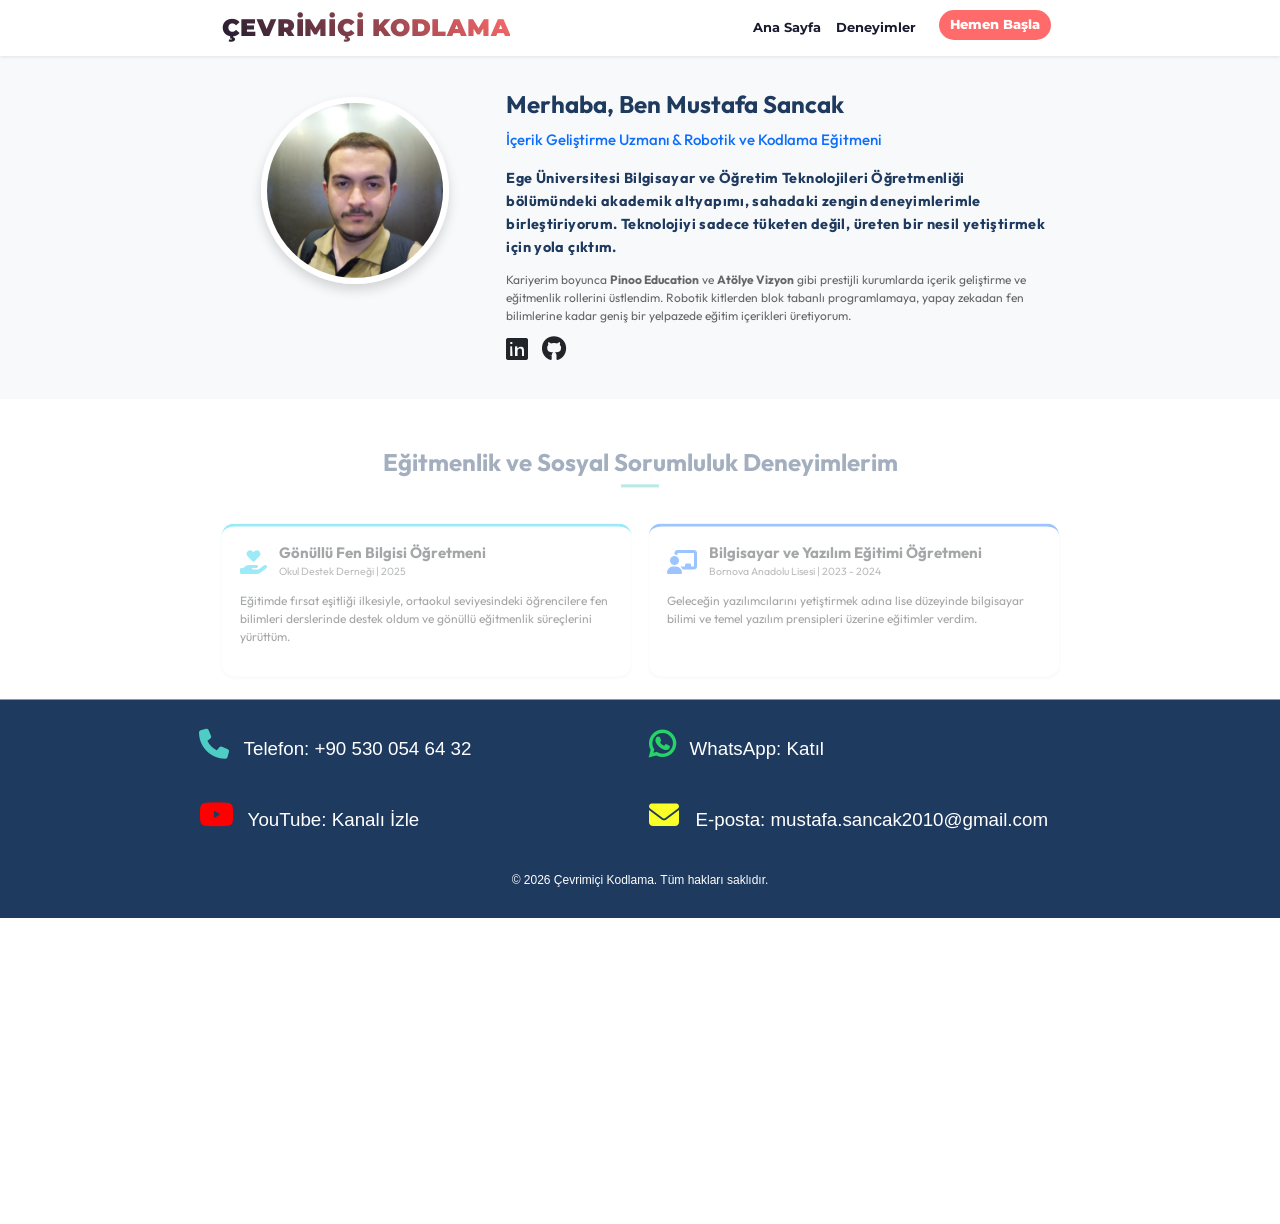
==== about.html @ b28257e9 "sidebar düzenlendi." ====
<!DOCTYPE html>
<html lang="tr">
<head>
    <meta charset="UTF-8">
    <meta name="viewport" content="width=device-width, initial-scale=1.0">
    <meta name="description" content="kodlama eğitimi, kodlama, programlama, promosyon, tanıtım">
    <meta name="keywords" content="design, dizayn, tasarım, programlama, program, programming,kodlama">
    <title>Çevrimiçi Kodlama | Geleceği Kodla</title>
    
    <link rel="stylesheet" href="style.css">
    <link rel="stylesheet" href="https://cdnjs.cloudflare.com/ajax/libs/font-awesome/6.5.1/css/all.min.css">
    <link href="https://cdn.jsdelivr.net/npm/bootstrap@5.3.2/dist/css/bootstrap.min.css" rel="stylesheet">
    <link rel="stylesheet" href="style.css">
    <link href="https://unpkg.com/aos@2.3.1/dist/aos.css" rel="stylesheet">
    <link href="https://fonts.googleapis.com/css2?family=Bangers&family=Montserrat:wght@700;900&family=Outfit:wght@400;800&display=swap" rel="stylesheet">
    <link href="https://fonts.googleapis.com/css2?family=Dancing+Script:wght@400;700&display=swap" rel="stylesheet">
    <link href="https://fonts.googleapis.com/css2?family=Archivo+Black&display=swap" rel="stylesheet">

    <script>
        function animasyonuGuncelle() {
        // Menü açıksa animasyon yapma, çakışmasın
        if (document.querySelector('#navbarNav').classList.contains('show')) return;

        const bolumler = document.querySelectorAll('section');
        bolumler.forEach(bolum => {
            const mesafe = bolum.getBoundingClientRect();
            const ekranBoyu = window.innerHeight;
            let gorunurluk = 1 - (mesafe.top / (ekranBoyu / 1.3));
        
            if (gorunurluk < 0) gorunurluk = 0;
            if (gorunurluk > 1) gorunurluk = 1;

            bolum.style.opacity = gorunurluk;
            bolum.style.transition = "opacity 0.7s ease-out, transform 0.7s ease-out";
            bolum.style.transform = `translateY(${(1 - gorunurluk) * 30}px)`;
        });
    }
    window.addEventListener('scroll', animasyonuGuncelle);
    window.addEventListener('load', animasyonuGuncelle);
    </script>
    <script>
        let touchstartX = 0;
        let touchendX = 0;

        const sidebar = document.querySelector('#navbarNav');

        // Dokunma başladığında pozisyonu al
        document.addEventListener('touchstart', e => {
            touchstartX = e.changedTouches[0].screenX;
        }, false);

        // Dokunma bittiğinde hesapla
        document.addEventListener('touchend', e => {
            touchendX = e.changedTouches[0].screenX;
            handleGesture();
        }, false);

        function handleGesture() {
            // Eğer menü açıksa ve parmak sağdan sola (en az 50px) kaydırıldıysa
            if (sidebar.classList.contains('show') && (touchstartX - touchendX > 50)) {
            document.querySelector('.navbar-toggler').click(); // Menüyü kapat
            }
        }
    </script>

    <style>
        /* Footer'ı aşağı itmek için gerekli yapı */
        body {
            display: flex;
            flex-direction: column;
            min-height: 100vh; /* Ekran yüksekliğinin tamamını kapla */
            margin: 0;
        }
        .main-content {
            flex: 1; /* İçeriği orta kısma yay, footer'ı aşağı it */
        }
        
        /* Bakınız Kısmı İçin Özel Stil */
        .related-links {
            background: #f8f9fa;
            border-radius: 15px;
            padding: 30px;
            margin: 40px 0;
        }
        .related-card {
            display: block;
            padding: 15px;
            margin: 10px 0;
            background: white;
            border-left: 5px solid #1e3a5f;
        }

    </style>
</head>
<body>

    <nav class="navbar navbar-expand-lg fixed-top bg-white shadow-sm">
        <div class="container">
            <a class="navbar-brand nav-logo" href="index.html"><b><span>Çevrimiçi</span> Kodlama</b></a>
            <button class="navbar-toggler collapsed" type="button" data-bs-toggle="collapse" data-bs-target="#navbarNav" aria-expanded="false">
            <span class="navbar-toggler-icon"></span>
            </button>
            <div class="collapse navbar-collapse justify-content-end" id="navbarNav">
                <div>
                    <ul class="navbar-nav ms-auto align-items-center">
                        <li class="nav-item"><a class="nav-link fw-bold" href="index.html">Ana Sayfa</a></li>
                        <li class="nav-item"><a class="nav-link fw-bold" href="about.html#experience">Deneyimler</a></li>
                        <li class="nav-item">
                            <a class="nav-link nav-btn" href="basla.html">
                            <span class="btn-text">Hemen Başla</span>
                            <span class="btn-icon"><i class="fas fa-arrow-right"></i></span>
                            </a>
                        </li>
                    </ul>
                </div>
            </div>
        </div>
    </nav>
    <section id="about" class="fadeIn-section container-fluid bg-light py-5">
        <div class="container">
            <div class="row align-items-center">
                <div class="col-md-4 text-center mb-4">
                    <img src="ben.jpg" alt="Mustafa Sancak" class="rounded-circle shadow" style="width: 250px; height: 250px; object-fit: cover; border: 8px solid white;">
                </div>
                <div class="col-md-8 mt-5 pt-4">
                    <h2 class="fw-bold mb-3" style="color: #1e3a5f;">Merhaba, Ben Mustafa Sancak</h2>
                    <h5 class="text-primary mb-4">İçerik Geliştirme Uzmanı & Robotik ve Kodlama Eğitmeni</h5>
                
                    <p class="lead-text"><span class="highlight-text">Ege Üniversitesi Bilgisayar ve Öğretim Teknolojileri Öğretmenliği bölümündeki akademik altyapımı, sahadaki zengin deneyimlerimle birleştiriyorum.
                    Teknolojiyi sadece tüketen değil, üreten bir nesil yetiştirmek için yola çıktım.
                    </p></span>
                    
                
                    <p style="color: #666;">
                    Kariyerim boyunca <b>Pinoo Education</b> ve <b>Atölye Vizyon</b> gibi prestijli kurumlarda içerik geliştirme ve eğitmenlik rollerini üstlendim.
                    Robotik kitlerden blok tabanlı programlamaya, yapay zekadan fen bilimlerine kadar geniş bir yelpazede eğitim içerikleri üretiyorum.
                    </p>

                    <div class="social-icons">
                    <a href="https://www.linkedin.com/in/mustafa-sancak-222103196" target="_blank" class="me-3 text-dark"><i class="fab fa-linkedin fa-2x"></i></a>
                    <a href="https://github.com/SancakMSancak" target="_blank" class="text-dark"><i class="fab fa-github fa-2x"></i></a>
                </div>
                </div>
            </div>
        </div>
    </section>
    <section id="experience" class="fadeIn-section container py-5">
        <div class="text-center mb-5">
            <h2 class="fw-bold" style="color: #1e3a5f;">Eğitmenlik ve Sosyal Sorumluluk Deneyimlerim</h2>
            <div style="width: 50px; height: 3px; background: #4ECDC4; margin: 10px auto;"></div>
        </div>

        <div class="row g-4">
            <div class="col-md-6">
                <div class="p-4 bg-white shadow-sm rounded-4 h-100 border-top border-4 border-info">
                    <div class="d-flex align-items-center mb-3">
                        <i class="fas fa-hand-holding-heart fa-2x text-info me-3"></i>
                        <div>
                            <h5 class="fw-bold mb-0">Gönüllü Fen Bilgisi Öğretmeni</h5>
                            <small class="text-muted">Okul Destek Derneği | 2025</small>
                        </div>
                    </div>
                    <p>Eğitimde fırsat eşitliği ilkesiyle, ortaokul seviyesindeki öğrencilere fen bilimleri derslerinde destek oldum ve gönüllü eğitmenlik süreçlerini yürüttüm.</p>
                </div>
            </div>

            <div class="col-md-6">
                <div class="p-4 bg-white shadow-sm rounded-4 h-100 border-top border-4 border-primary">
                    <div class="d-flex align-items-center mb-3">
                        <i class="fas fa-chalkboard-teacher fa-2x text-primary me-3"></i>
                        <div>
                            <h5 class="fw-bold mb-0">Bilgisayar ve Yazılım Eğitimi Öğretmeni</h5>
                            <small class="text-muted">Bornova Anadolu Lisesi | 2023 - 2024</small>
                        </div>
                    </div>
                    <p>Geleceğin yazılımcılarını yetiştirmek adına lise düzeyinde bilgisayar bilimi ve temel yazılım prensipleri üzerine eğitimler verdim.</p>
                </div>
            </div>
        </div>
    </section>
    <footer style="background: #1e3a5f !important; padding: 15px 0 !important; border-top: 1px solid #FF6B6B !important; color: white !important; font-family: sans-serif !important;">
        <div class="row row-cols-1 row-cols-md-2 g-4 align-items-center" style="display: flex; justify-content: space-between; align-items: center; max-width: 1200px; margin: 0 auto; padding: 0px 0px;">
            <div style="margin-bottom: 25px;">
                <i class="fas fa-phone" style="color: #4ECDC4 !important; font-size: 40px !important; margin-right: 15px;"></i> <span style="font-size: 25px !important; color: white !important;"> <a href="tel:+905300546432" style="text-decoration: none !important; color: white !important;"> Telefon: +90 530 054 64 32</a></span>
            </div>
            <div style="margin-bottom: 25px;">
                <i class="fab fa-whatsapp" style="color: #25D366 !important; font-size: 40px !important; margin-right: 15px;"></i> <span style="font-size: 25px !important; color: white !important;"> <a href="https://chat.whatsapp.com/ETuZ0IPDa7JHbv3ZVSFYJx" target="_blank" style="text-decoration: none !important; color: white !important;"> WhatsApp: Katıl</a> </span> 
            </div>
            <div style="margin-bottom: 25px;">
                <i class="fab fa-youtube" style="color: #FF0000 !important; font-size: 40px !important; margin-right: 15px;"></i> <span style="font-size: 25px !important; color: white !important;"> <a href="https://www.youtube.com/channel/UCwdBvqKDwGs5wW6Aza8uNfg" target="_blank" style="text-decoration: none !important; color: white !important;"> YouTube: Kanalı İzle</a></span>
            </div>
            <div style="margin-bottom: 25px;">
                <i class="fas fa-envelope" style="color: rgb(251, 255, 40) !important; font-size: 40px !important; margin-right: 15px;"></i><span style="font-size: 25px !important; color: white !important;"> <a href="mailto:mustafa.sancak2010@gmail.com" target="_blank" style="text-decoration: none !important; color: white !important;"> E-posta: mustafa.sancak2010@gmail.com</a></span>
            </div>
            
            <div class="container text-center py-4">
            <p class="mb-0">&copy; 2026 Çevrimiçi Kodlama. Tüm hakları saklıdır.</p>
            </div>
        </div>
    </footer>
    <script src="https://cdn.jsdelivr.net/npm/bootstrap@5.3.2/dist/js/bootstrap.bundle.min.js"></script>

    <script>
        document.addEventListener('DOMContentLoaded', function() {
            const toggler = document.querySelector('.navbar-toggler');
            const menu = document.querySelector('#navbarNav');

            if(toggler && menu) {
                // Tıklandığında aç-kapat yapar
                toggler.addEventListener('click', function(e) {
                    e.stopPropagation(); 
                    menu.classList.toggle('show');
                });

                // Menü dışında bir yere basınca otomatik kapatır
                document.addEventListener('click', function(e) {
                    if (!menu.contains(e.target) && !toggler.contains(e.target)) {
                        menu.classList.remove('show');
                    }
                });
            }
        });
    </script>
</body>
</html>
---- style.css ----
:root {
    --primary: #FF6B6B;
    --secondary: #4ECDC4;
    --dark: #1A1A2E;
}
html { scroll-behavior: smooth !important; }
body {
    font-family: 'Outfit', sans-serif;
    margin: 0;
    padding: 0;
    background-color: white;
    overflow-x: hidden;

    /* SAYFAYI %75 ORANINDA KÜÇÜLTÜR (İDEAL GÖRÜNTÜ) */
    zoom: 0.75; /* Chrome, Edge, Safari */
}

/* Firefox'ta oluşabilecek genişlik kaymasını engellemek için */
@-moz-document url-prefix() {
    body {
        width: 133.33%; /* 1 / 0.75 */
    }
}

/* Font Büyüklükleri */
.hero-title {
    font-family: 'Bangers', cursive;
    font-size: clamp(3.5rem, 10vw, 7.5rem); /* Dev boyutta ve responsive */
    line-height: 0.9;
    color: var(--dark);
}

.hero-title span { color: var(--primary); text-shadow: 4px 4px var(--secondary); }

.section-title {
    font-family: 'Luckiest Guy', cursive;
    font-size: 3.5rem;
    font-weight: 900;
}

.section { opacity: 1 !important; transition: none !important; }

.fadeIn-section {
    animation: fadeInUp 1.5s ease-out;
}

/* Kart Tasarımı (3D Flip) */
.course-card { width: 320px; height: 400px; perspective: 1000px; }
.card-inner { position: relative; width: 100%; height: 100%; transition: transform 0.6s; transform-style: preserve-3d;
box-shadow: inset 0 0 0 4px var(--primary); 
border-radius: 30px;}
.course-card:hover .card-inner { transform: rotateY(180deg); }

.card-front, .card-back {
    position: absolute; width: 100%; height: 100%; backface-visibility: hidden;
    display: flex; flex-direction: column; align-items: center; justify-content: center;
    border-radius: 30px; padding: 20px; text-align: center;
}

.card-front h3 { font-family: 'Montserrat', sans-serif; font-weight: 900; margin-top: 15px; }
.card-icon { font-size: 5rem; }

.blue-card { border: 4px solid var(--secondary); background: white; }
.orange-card { border: 4px solid #FF9F43; background: white; }
.purple-card { border: 4px solid #A55EEA; background: white; }

.card-back { background: var(--dark); color: white; transform: rotateY(180deg); 
font-family: 'Luckiest Guy', cursive; font-size: 1.2rem; padding: 30px; 
border-radius: 30px; display: flex; flex-direction: column; align-items: center; justify-content: center; }
.orange-bg { background: #FF9F43; }
.purple-bg { background: #A55EEA; }

/* Navigasyon Butonu */
.nav-btn {
height: 40px !important; /* Yüksekliği netledik /
display: flex !important;
align-items: center !important;
justify-content: center !important;
padding: 0 30px !important; / Dikey padding'i sıfırladık, sadece yatay verdik */
background-color: #FF6B6B !important;
border-radius: 50px !important;
min-width: 150px !important;
}

.btn-text {
position: absolute !important;
top: 50% !important;
left: 0 !important;
right: 0 !important;
transform: translateY(-50%) !important; /* Dikeyde tam matematiksel orta */
transition: all 0.3s ease !important;
text-align: center !important;
line-height: 1 !important;
color: white !important;
font-weight: 800 !important;
}

.btn-icon {
position: absolute !important;
top: 50% !important;
left: 0 !important;
right: 0 !important;
transform: translateY(40px) !important; /* İlk başta aşağıda beklesin */
opacity: 0 !important;
transition: all 0.3s ease !important;
text-align: center !important;
color: white !important;
font-size: 24px !important;
}

.nav-btn:hover .btn-text {
transform: translateY(-60px) !important; /* Yazı yukarı kaçar */
opacity: 0 !important;
}

.nav-btn:hover .btn-icon {
transform: translateY(-50%) !important; /* Ok tam dikey merkeze oturur */
opacity: 1 !important;
}

.main-logo {
    padding-top: 50px; /* Görselin iç kısmından üst boşluk verir */
}

.nav-logo {
    font-family: 'Montserrat', sans-serif;
    font-weight: 900;
    font-size: 2rem;
    background: linear-gradient(45deg, #1A1A2E, #FF6B6B);
    -webkit-background-clip: text;
    background-clip: text;
    -webkit-text-fill-color: transparent;
    text-transform: uppercase;
    letter-spacing: 1px;
    transition: 0.4s;
}

/* Navigasyon Linklerinin Temel Hali */
.navbar-nav .nav-link {
    font-family: 'Montserrat', sans-serif;
    font-weight: 700;
    font-size: 1.1rem;
    color: var(--dark) !important; /* Siyah yerine senin koyu mavi tonun */
    margin: 0 10px;
    position: relative;
    transition: all 0.3s ease;
    padding: 8px 0 !important; /* Alt çizgi için mesafe */
    padding: 15px 0 !important; /* Parmağın basması için geniş alan */
}

/* Üzerine Gelince Renk Değişimi */
.navbar-nav .nav-link:hover {
    color: var(--primary) !important; /* Belirlediğimiz kırmızı/pembe tonu */
    transform: translateY(-2px); /* Hafif yukarı zıplama efekti */
}

.hero-subtitle {
    font-family: 'Outfit', sans-serif;
    /* Ekrana göre boyutlanan akıllı font: Mobilde 1.1rem, PC'de 1.6rem arası */
    font-size: clamp(1.1rem, 2.5vw, 1.6rem); 
    font-weight: 500;
    color: #555; /* Gözü yormayan yumuşak antrasit */
    max-width: 800px; /* Metnin çok genişleyip okunabilirliği bozmasını engeller */
    margin: 0 auto 40px; /* Ortalamak ve alt boşluk vermek için */
    line-height: 1.6;
    letter-spacing: 0.5px;
    opacity: 0.9;
    animation: fadeInUp 1.2s ease-out;
}

/* Metnin içindeki önemli kelimeleri vurgulamak istersen */
.hero-subtitle strong {
    color: var(--dark);
    font-weight: 800;
}

/* Yumuşak Giriş Animasyonu */
@keyframes fadeInUp {
    from {
        opacity: 0;
        transform: translateY(20px);
    }
    to {
        opacity: 0.9;
        transform: translateY(0);
    }

}

.custom-footer {
    background-color: #1e3a5f !important;
    color: white !important;
    padding: 30px 0 !important;
    border-top: 5px solid #FF6B6B;
    font-family: 'Outfit', sans-serif;
}

.info-text strong {
font-family: 'Luckiest Guy', cursive;
letter-spacing: 1px;
}

/* Mobilde sağ tarafın sola yaslanması için */
@media (max-width: 768px) {
    .footer-item {
        justify-content: center !important;
        margin-bottom: 30px;
        flex-direction: row !important;
    }
    .info-text {
        text-align: left !important;
    }
}

@media (max-width: 991px) {
    /* Sidebar'ı About sayfasındaki o lanet animasyondan koru */
.navbar-collapse {
    opacity: 1 !important;
    transform: none !important;
    visibility: visible !important;
    position: fixed !important;
    top: 0 !important;}

    .navbar-collapse.show {
        right: 0 !important; /* Açılınca buraya gelir */
    }

    /* 3. Menü İçindeki Linkler */
    .navbar-nav {
        text-align: right !important;
    }

    .navbar-nav .nav-link {
        font-size: 1.3rem !important;
        padding: 15px 0 !important;
        border-bottom: 1px solid #f0f0f0;
        color: var(--dark) !important;
    }

    /* Hemen Başla Butonu Mobilde */
    .nav-btn {
        background-color: #FF6B6B !important;
        color: white !important;
        border-radius: 50px !important;
        font-weight: 800 !important;
        position: relative !important;
        overflow: hidden !important;
        display: inline-flex !important;
        align-items: center !important;
        justify-content: center !important;
        padding: 12px 30px !important;
        transition: all 0.3s ease !important;
        text-decoration: none !important;
        height: 50px !important;
        min-width: 160px !important;
    }

    .btn-text {
        display: block !important;
        transition: transform 0.3s ease, opacity 0.3s ease !important;
    }

    .btn-icon {
        position: absolute !important;
        display: flex !important;
        align-items: center !important;
        justify-content: center !important;
        top: 0 !important;
        left: 0 !important;
        right: 0 !important;
        bottom: 0 !important;
        transform: translateY(50px) !important;
        opacity: 0 !important;
        transition: transform 0.3s ease, opacity 0.3s ease !important;
        font-size: 24px !important;
    }

    .nav-btn:hover .btn-text {
        transform: translateY(-50px) !important;
        opacity: 0 !important;
    }

    .nav-btn:hover .btn-icon {
        transform: translateY(0) !important;
        opacity: 1 !important;
    }

    .nav-btn:active .btn-icon {
        transform: translateY(0) !important;
        opacity: 1 !important;
    }
}

/* Menüdeki Kapatma Butonu İçin Küçük Ayar */
#close-menu {
    cursor: pointer;
    transition: transform 0.3s ease;
}

#close-menu:hover {
    transform: rotate(90deg);
}

.custom-footer a:hover {
    color: #FF6B6B !important;
    text-decoration: underline !important;
}

.custom-footer div[style="justify-content: flex-end"] {
    justify-content: center !important;
    flex-direction: row-reverse !important;
}
.custom-footer div[style*="text-align: right"] {
    text-align: left !important;
}

/* --- MASAÜSTÜ HİZALAMA TAMİRİ --- */
@media (min-width: 992px) {
    .navbar-collapse {
        position: static !important;
        display: flex !important;
        right: auto !important;
        height: auto !important;
        width: auto !important;
        opacity: 1 !important; /* Animasyon scriptini burada da eziyoruz */
        transform: none !important;
    }
    /* İçerik sarmalayıcısını genişlikten kurtar ve sağa yasla */
    .navbar-collapse-inner {
        width: auto !important;
        margin-left: auto !important;
    }
    .navbar-nav {
        margin-left: auto !important;
        flex-direction: row !important;
    }

    .nav-btn {
        width: auto !important;
        padding: 10px 25px !important;
        margin-left: 20px !important;
        margin-top: 0 !important;
        display: inline-block !important;
    }
}

/* Bu blok kalsın, sadece içini böyle yap */
a {
    text-decoration: none !important;
    color: black !important;
}

/* Eğer tıklandıktan sonra mor olmasını da istemiyorsan bunu da ekle */
a:visited {
    color: black !important;
}

/* Hakkımda metni için özel stil - EL YAZISINI KALDIRDIK */
.lead-text {
    /* Buradaki 'Dancing Script' ibaresini sildik, yerine ana fontunu koyduk */
    font-family: 'Outfit', sans-serif !important; 
    font-size: 1.2rem !important; /* Statik px yerine responsive rem daha iyi olur */
    font-weight: 500 !important;
    line-height: 1.6 !important;
    color: #2c3e50 !important;
    letter-spacing: 0.5px !important;
    text-align: left;
}

.highlight-text {
    font-weight: 700 !important;
    color: #1e3a5f !important; /* Okul ismini biraz daha belirgin bir mavi yapar */
    border-bottom: none !important; /* O tire şeklindeki çizgiyi tamamen kaldırır */
    text-decoration: none !important; /* Tarayıcıdan gelen varsayılan çizgileri de engeller */
}

/* Butonun normal hali */
.custom-form-btn {
    transition: all 0.3s ease !important; /* Tüm değişimlerin 0.3 saniyede yumuşak olmasını sağlar */
    box-shadow: 0 4px 6px rgba(0,0,0,0.1); /* Hafif bir gölge */
}

/* Üzerine gelindiğinde (Hover efekti) */
.custom-form-btn:hover {
    background-color: #0c9289 !important; /* Arka plan senin ikon rengin olsun */
    transform: translateY(-5px); /* Butonu 5 piksel yukarı kaldırır */
    box-shadow: 0 10px 20px rgba(0,0,0,0.2); /* Gölgeyi derinleştirerek derinlik hissi verir */
}

/* Üzerine gelindiğinde yazı ve ikon rengini beyaza çevirelim */
.custom-form-btn:hover span, 
.custom-form-btn:hover i {
    color: white !important;
}

/* Mobilde kart detaylarını ve eğitim yazılarını düzeltme */
.card-back, 
.card-inner, 
.step-card p, 
.step-card h4, 
.course-card h3 {
    font-family: 'Outfit', sans-serif !important;
    font-style: normal !important;
    text-transform: none !important;
}

/* Eğer hala gitmiyorsa, genel bir mobil font sıfırlaması */
@media (max-width: 768px) {
    * {
        font-family: 'Outfit', sans-serif !important;
    }
    /* Sadece Bangers fontu kalması gereken yerleri geri alıyoruz */
    .hero-title, .section-title, .nav-logo {
        font-family: 'Bangers', cursive !important;
    }
}

/* 1. İKONLARIN ÇARPI GÖRÜNMESİNİ ENGELLE */
.fas, .fab, .fa {
    font-family: "Font Awesome 6 Free", "Font Awesome 6 Brands" !important;
    font-weight: 900 !important;
    display: inline-block !important;
    font-style: normal !important;
}

/* 2. EL YAZISINI HER YERDEN SİL (MOBİL DAHİL) */
.card-back, .step-card p, .lead-text, .card-front h3 {
    font-family: 'Outfit', sans-serif !important;
    font-style: normal !important;
}

/* 3. KODLUYORUZ YAZISINI SIKI VE İTALİK YAP */
.hero-title span {
    font-family: 'Bangers', cursive !important;
    font-style: italic !important;
    letter-spacing: 5px !important;
    transform: skewX(-5deg); /* Zorla eğiyoruz */
    display: inline-block;
}

/* 1. Butonu en öne çıkar ve border'ı tamamen sil */
.navbar-toggler {
    z-index: 2500 !important; /* Menü panelinden (2000) daha yüksek olmalı */
    border: none !important;
    box-shadow: none !important;
    outline: none !important;
    padding: 0 !important; /* Etrafındaki gereksiz boşluğu alır */
}

/* 2. İkonun rengini ve şeklini koru */
.navbar-toggler .navbar-toggler-icon {
    background-image: url("data:image/svg+xml;charset=utf8,%3Csvg viewBox='0 0 32 32' xmlns='http://www.w3.org/2000/svg'%3E%3Cpath stroke='%23FF6B6B' stroke-width='3' stroke-linecap='round' d='M4 8h24M4 16h24M4 24h24'/%3E%3C/svg%3E") !important;
    width: 30px;
    height: 30px;
}

/* 3. Menü açıkken çarpı hali (Yine en üstte) */
.navbar-toggler[aria-expanded="true"] .navbar-toggler-icon {
    background-image: url("data:image/svg+xml;charset=utf8,%3Csvg viewBox='0 0 32 32' xmlns='http://www.w3.org/2000/svg'%3E%3Cpath stroke='%23FF6B6B' stroke-width='3' stroke-linecap='round' d='M8 8l16 16M8 24L24 8'/%3E%3C/svg%3E") !important;
}

/* Sidebar'ı head'deki JS animasyonundan korur */
#navbarNav.navbar-collapse {
    opacity: 1 !important;
    transform: none !important;
    visibility: visible !important;
}
---- style.css ----
:root {
    --primary: #FF6B6B;
    --secondary: #4ECDC4;
    --dark: #1A1A2E;
}
html { scroll-behavior: smooth !important; }
body {
    font-family: 'Outfit', sans-serif;
    margin: 0;
    padding: 0;
    background-color: white;
    overflow-x: hidden;

    /* SAYFAYI %75 ORANINDA KÜÇÜLTÜR (İDEAL GÖRÜNTÜ) */
    zoom: 0.75; /* Chrome, Edge, Safari */
}

/* Firefox'ta oluşabilecek genişlik kaymasını engellemek için */
@-moz-document url-prefix() {
    body {
        width: 133.33%; /* 1 / 0.75 */
    }
}

/* Font Büyüklükleri */
.hero-title {
    font-family: 'Bangers', cursive;
    font-size: clamp(3.5rem, 10vw, 7.5rem); /* Dev boyutta ve responsive */
    line-height: 0.9;
    color: var(--dark);
}

.hero-title span { color: var(--primary); text-shadow: 4px 4px var(--secondary); }

.section-title {
    font-family: 'Luckiest Guy', cursive;
    font-size: 3.5rem;
    font-weight: 900;
}

.section { opacity: 1 !important; transition: none !important; }

.fadeIn-section {
    animation: fadeInUp 1.5s ease-out;
}

/* Kart Tasarımı (3D Flip) */
.course-card { width: 320px; height: 400px; perspective: 1000px; }
.card-inner { position: relative; width: 100%; height: 100%; transition: transform 0.6s; transform-style: preserve-3d;
box-shadow: inset 0 0 0 4px var(--primary); 
border-radius: 30px;}
.course-card:hover .card-inner { transform: rotateY(180deg); }

.card-front, .card-back {
    position: absolute; width: 100%; height: 100%; backface-visibility: hidden;
    display: flex; flex-direction: column; align-items: center; justify-content: center;
    border-radius: 30px; padding: 20px; text-align: center;
}

.card-front h3 { font-family: 'Montserrat', sans-serif; font-weight: 900; margin-top: 15px; }
.card-icon { font-size: 5rem; }

.blue-card { border: 4px solid var(--secondary); background: white; }
.orange-card { border: 4px solid #FF9F43; background: white; }
.purple-card { border: 4px solid #A55EEA; background: white; }

.card-back { background: var(--dark); color: white; transform: rotateY(180deg); 
font-family: 'Luckiest Guy', cursive; font-size: 1.2rem; padding: 30px; 
border-radius: 30px; display: flex; flex-direction: column; align-items: center; justify-content: center; }
.orange-bg { background: #FF9F43; }
.purple-bg { background: #A55EEA; }

/* Navigasyon Butonu */
.nav-btn {
height: 40px !important; /* Yüksekliği netledik /
display: flex !important;
align-items: center !important;
justify-content: center !important;
padding: 0 30px !important; / Dikey padding'i sıfırladık, sadece yatay verdik */
background-color: #FF6B6B !important;
border-radius: 50px !important;
min-width: 150px !important;
}

.btn-text {
position: absolute !important;
top: 50% !important;
left: 0 !important;
right: 0 !important;
transform: translateY(-50%) !important; /* Dikeyde tam matematiksel orta */
transition: all 0.3s ease !important;
text-align: center !important;
line-height: 1 !important;
color: white !important;
font-weight: 800 !important;
}

.btn-icon {
position: absolute !important;
top: 50% !important;
left: 0 !important;
right: 0 !important;
transform: translateY(40px) !important; /* İlk başta aşağıda beklesin */
opacity: 0 !important;
transition: all 0.3s ease !important;
text-align: center !important;
color: white !important;
font-size: 24px !important;
}

.nav-btn:hover .btn-text {
transform: translateY(-60px) !important; /* Yazı yukarı kaçar */
opacity: 0 !important;
}

.nav-btn:hover .btn-icon {
transform: translateY(-50%) !important; /* Ok tam dikey merkeze oturur */
opacity: 1 !important;
}

.main-logo {
    padding-top: 50px; /* Görselin iç kısmından üst boşluk verir */
}

.nav-logo {
    font-family: 'Montserrat', sans-serif;
    font-weight: 900;
    font-size: 2rem;
    background: linear-gradient(45deg, #1A1A2E, #FF6B6B);
    -webkit-background-clip: text;
    background-clip: text;
    -webkit-text-fill-color: transparent;
    text-transform: uppercase;
    letter-spacing: 1px;
    transition: 0.4s;
}

/* Navigasyon Linklerinin Temel Hali */
.navbar-nav .nav-link {
    font-family: 'Montserrat', sans-serif;
    font-weight: 700;
    font-size: 1.1rem;
    color: var(--dark) !important; /* Siyah yerine senin koyu mavi tonun */
    margin: 0 10px;
    position: relative;
    transition: all 0.3s ease;
    padding: 8px 0 !important; /* Alt çizgi için mesafe */
    padding: 15px 0 !important; /* Parmağın basması için geniş alan */
}

/* Üzerine Gelince Renk Değişimi */
.navbar-nav .nav-link:hover {
    color: var(--primary) !important; /* Belirlediğimiz kırmızı/pembe tonu */
    transform: translateY(-2px); /* Hafif yukarı zıplama efekti */
}

.hero-subtitle {
    font-family: 'Outfit', sans-serif;
    /* Ekrana göre boyutlanan akıllı font: Mobilde 1.1rem, PC'de 1.6rem arası */
    font-size: clamp(1.1rem, 2.5vw, 1.6rem); 
    font-weight: 500;
    color: #555; /* Gözü yormayan yumuşak antrasit */
    max-width: 800px; /* Metnin çok genişleyip okunabilirliği bozmasını engeller */
    margin: 0 auto 40px; /* Ortalamak ve alt boşluk vermek için */
    line-height: 1.6;
    letter-spacing: 0.5px;
    opacity: 0.9;
    animation: fadeInUp 1.2s ease-out;
}

/* Metnin içindeki önemli kelimeleri vurgulamak istersen */
.hero-subtitle strong {
    color: var(--dark);
    font-weight: 800;
}

/* Yumuşak Giriş Animasyonu */
@keyframes fadeInUp {
    from {
        opacity: 0;
        transform: translateY(20px);
    }
    to {
        opacity: 0.9;
        transform: translateY(0);
    }

}

.custom-footer {
    background-color: #1e3a5f !important;
    color: white !important;
    padding: 30px 0 !important;
    border-top: 5px solid #FF6B6B;
    font-family: 'Outfit', sans-serif;
}

.info-text strong {
font-family: 'Luckiest Guy', cursive;
letter-spacing: 1px;
}

/* Mobilde sağ tarafın sola yaslanması için */
@media (max-width: 768px) {
    .footer-item {
        justify-content: center !important;
        margin-bottom: 30px;
        flex-direction: row !important;
    }
    .info-text {
        text-align: left !important;
    }
}

@media (max-width: 991px) {
    /* Sidebar'ı About sayfasındaki o lanet animasyondan koru */
.navbar-collapse {
    opacity: 1 !important;
    transform: none !important;
    visibility: visible !important;
    position: fixed !important;
    top: 0 !important;}

    .navbar-collapse.show {
        right: 0 !important; /* Açılınca buraya gelir */
    }

    /* 3. Menü İçindeki Linkler */
    .navbar-nav {
        text-align: right !important;
    }

    .navbar-nav .nav-link {
        font-size: 1.3rem !important;
        padding: 15px 0 !important;
        border-bottom: 1px solid #f0f0f0;
        color: var(--dark) !important;
    }

    /* Hemen Başla Butonu Mobilde */
    .nav-btn {
        background-color: #FF6B6B !important;
        color: white !important;
        border-radius: 50px !important;
        font-weight: 800 !important;
        position: relative !important;
        overflow: hidden !important;
        display: inline-flex !important;
        align-items: center !important;
        justify-content: center !important;
        padding: 12px 30px !important;
        transition: all 0.3s ease !important;
        text-decoration: none !important;
        height: 50px !important;
        min-width: 160px !important;
    }

    .btn-text {
        display: block !important;
        transition: transform 0.3s ease, opacity 0.3s ease !important;
    }

    .btn-icon {
        position: absolute !important;
        display: flex !important;
        align-items: center !important;
        justify-content: center !important;
        top: 0 !important;
        left: 0 !important;
        right: 0 !important;
        bottom: 0 !important;
        transform: translateY(50px) !important;
        opacity: 0 !important;
        transition: transform 0.3s ease, opacity 0.3s ease !important;
        font-size: 24px !important;
    }

    .nav-btn:hover .btn-text {
        transform: translateY(-50px) !important;
        opacity: 0 !important;
    }

    .nav-btn:hover .btn-icon {
        transform: translateY(0) !important;
        opacity: 1 !important;
    }

    .nav-btn:active .btn-icon {
        transform: translateY(0) !important;
        opacity: 1 !important;
    }
}

/* Menüdeki Kapatma Butonu İçin Küçük Ayar */
#close-menu {
    cursor: pointer;
    transition: transform 0.3s ease;
}

#close-menu:hover {
    transform: rotate(90deg);
}

.custom-footer a:hover {
    color: #FF6B6B !important;
    text-decoration: underline !important;
}

.custom-footer div[style="justify-content: flex-end"] {
    justify-content: center !important;
    flex-direction: row-reverse !important;
}
.custom-footer div[style*="text-align: right"] {
    text-align: left !important;
}

/* --- MASAÜSTÜ HİZALAMA TAMİRİ --- */
@media (min-width: 992px) {
    .navbar-collapse {
        position: static !important;
        display: flex !important;
        right: auto !important;
        height: auto !important;
        width: auto !important;
        opacity: 1 !important; /* Animasyon scriptini burada da eziyoruz */
        transform: none !important;
    }
    /* İçerik sarmalayıcısını genişlikten kurtar ve sağa yasla */
    .navbar-collapse-inner {
        width: auto !important;
        margin-left: auto !important;
    }
    .navbar-nav {
        margin-left: auto !important;
        flex-direction: row !important;
    }

    .nav-btn {
        width: auto !important;
        padding: 10px 25px !important;
        margin-left: 20px !important;
        margin-top: 0 !important;
        display: inline-block !important;
    }
}

/* Bu blok kalsın, sadece içini böyle yap */
a {
    text-decoration: none !important;
    color: black !important;
}

/* Eğer tıklandıktan sonra mor olmasını da istemiyorsan bunu da ekle */
a:visited {
    color: black !important;
}

/* Hakkımda metni için özel stil - EL YAZISINI KALDIRDIK */
.lead-text {
    /* Buradaki 'Dancing Script' ibaresini sildik, yerine ana fontunu koyduk */
    font-family: 'Outfit', sans-serif !important; 
    font-size: 1.2rem !important; /* Statik px yerine responsive rem daha iyi olur */
    font-weight: 500 !important;
    line-height: 1.6 !important;
    color: #2c3e50 !important;
    letter-spacing: 0.5px !important;
    text-align: left;
}

.highlight-text {
    font-weight: 700 !important;
    color: #1e3a5f !important; /* Okul ismini biraz daha belirgin bir mavi yapar */
    border-bottom: none !important; /* O tire şeklindeki çizgiyi tamamen kaldırır */
    text-decoration: none !important; /* Tarayıcıdan gelen varsayılan çizgileri de engeller */
}

/* Butonun normal hali */
.custom-form-btn {
    transition: all 0.3s ease !important; /* Tüm değişimlerin 0.3 saniyede yumuşak olmasını sağlar */
    box-shadow: 0 4px 6px rgba(0,0,0,0.1); /* Hafif bir gölge */
}

/* Üzerine gelindiğinde (Hover efekti) */
.custom-form-btn:hover {
    background-color: #0c9289 !important; /* Arka plan senin ikon rengin olsun */
    transform: translateY(-5px); /* Butonu 5 piksel yukarı kaldırır */
    box-shadow: 0 10px 20px rgba(0,0,0,0.2); /* Gölgeyi derinleştirerek derinlik hissi verir */
}

/* Üzerine gelindiğinde yazı ve ikon rengini beyaza çevirelim */
.custom-form-btn:hover span, 
.custom-form-btn:hover i {
    color: white !important;
}

/* Mobilde kart detaylarını ve eğitim yazılarını düzeltme */
.card-back, 
.card-inner, 
.step-card p, 
.step-card h4, 
.course-card h3 {
    font-family: 'Outfit', sans-serif !important;
    font-style: normal !important;
    text-transform: none !important;
}

/* Eğer hala gitmiyorsa, genel bir mobil font sıfırlaması */
@media (max-width: 768px) {
    * {
        font-family: 'Outfit', sans-serif !important;
    }
    /* Sadece Bangers fontu kalması gereken yerleri geri alıyoruz */
    .hero-title, .section-title, .nav-logo {
        font-family: 'Bangers', cursive !important;
    }
}

/* 1. İKONLARIN ÇARPI GÖRÜNMESİNİ ENGELLE */
.fas, .fab, .fa {
    font-family: "Font Awesome 6 Free", "Font Awesome 6 Brands" !important;
    font-weight: 900 !important;
    display: inline-block !important;
    font-style: normal !important;
}

/* 2. EL YAZISINI HER YERDEN SİL (MOBİL DAHİL) */
.card-back, .step-card p, .lead-text, .card-front h3 {
    font-family: 'Outfit', sans-serif !important;
    font-style: normal !important;
}

/* 3. KODLUYORUZ YAZISINI SIKI VE İTALİK YAP */
.hero-title span {
    font-family: 'Bangers', cursive !important;
    font-style: italic !important;
    letter-spacing: 5px !important;
    transform: skewX(-5deg); /* Zorla eğiyoruz */
    display: inline-block;
}

/* 1. Butonu en öne çıkar ve border'ı tamamen sil */
.navbar-toggler {
    z-index: 2500 !important; /* Menü panelinden (2000) daha yüksek olmalı */
    border: none !important;
    box-shadow: none !important;
    outline: none !important;
    padding: 0 !important; /* Etrafındaki gereksiz boşluğu alır */
}

/* 2. İkonun rengini ve şeklini koru */
.navbar-toggler .navbar-toggler-icon {
    background-image: url("data:image/svg+xml;charset=utf8,%3Csvg viewBox='0 0 32 32' xmlns='http://www.w3.org/2000/svg'%3E%3Cpath stroke='%23FF6B6B' stroke-width='3' stroke-linecap='round' d='M4 8h24M4 16h24M4 24h24'/%3E%3C/svg%3E") !important;
    width: 30px;
    height: 30px;
}

/* 3. Menü açıkken çarpı hali (Yine en üstte) */
.navbar-toggler[aria-expanded="true"] .navbar-toggler-icon {
    background-image: url("data:image/svg+xml;charset=utf8,%3Csvg viewBox='0 0 32 32' xmlns='http://www.w3.org/2000/svg'%3E%3Cpath stroke='%23FF6B6B' stroke-width='3' stroke-linecap='round' d='M8 8l16 16M8 24L24 8'/%3E%3C/svg%3E") !important;
}

/* Sidebar'ı head'deki JS animasyonundan korur */
#navbarNav.navbar-collapse {
    opacity: 1 !important;
    transform: none !important;
    visibility: visible !important;
}
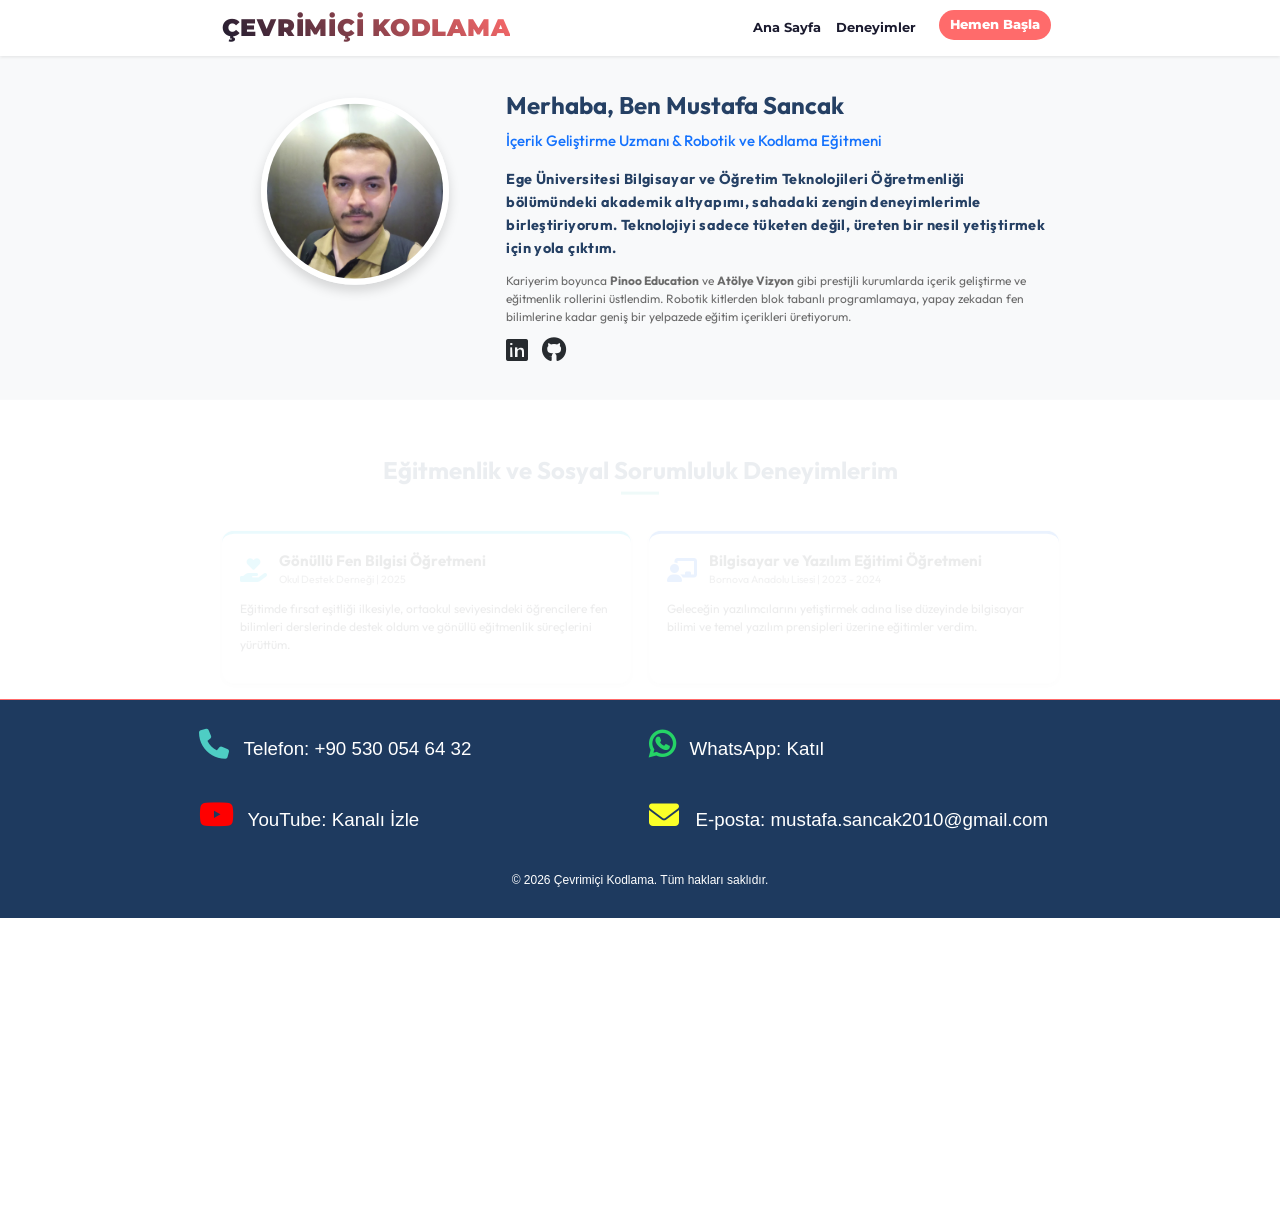
==== commit 8de7e95e: "inatçı görünmezlik defedildi" ====
--- a/about.html
+++ b/about.html
@@ -25,7 +25,11 @@
         bolumler.forEach(bolum => {
             const mesafe = bolum.getBoundingClientRect();
             const ekranBoyu = window.innerHeight;
-            let gorunurluk = 1 - (mesafe.top / (ekranBoyu / 1.3));
+            // 1.3 yerine 2 veya 3 yaparsan bölümler daha "inatçı" olur, hemen kaybolmaz
+            let gorunurluk = 1 - (mesafe.top / (ekranBoyu / 2)); 
+
+            // Ek olarak: Bölüm ekranın üstünden çıksa bile görünür kalsın istiyorsan:
+            if (mesafe.top < 0) gorunurluk = 1;
         
             if (gorunurluk < 0) gorunurluk = 0;
             if (gorunurluk > 1) gorunurluk = 1;
@@ -35,32 +39,35 @@
             bolum.style.transform = `translateY(${(1 - gorunurluk) * 30}px)`;
         });
     }
-    window.addEventListener('scroll', animasyonuGuncelle);
-    window.addEventListener('load', animasyonuGuncelle);
     </script>
     <script>
-        let touchstartX = 0;
-        let touchendX = 0;
-
-        const sidebar = document.querySelector('#navbarNav');
-
-        // Dokunma başladığında pozisyonu al
-        document.addEventListener('touchstart', e => {
-            touchstartX = e.changedTouches[0].screenX;
-        }, false);
-
-        // Dokunma bittiğinde hesapla
-        document.addEventListener('touchend', e => {
-            touchendX = e.changedTouches[0].screenX;
-            handleGesture();
-        }, false);
-
-        function handleGesture() {
-            // Eğer menü açıksa ve parmak sağdan sola (en az 50px) kaydırıldıysa
-            if (sidebar.classList.contains('show') && (touchstartX - touchendX > 50)) {
-            document.querySelector('.navbar-toggler').click(); // Menüyü kapat
-            }
-        }
+        document.addEventListener('DOMContentLoaded', function() {
+        const toggler = document.querySelector('.navbar-toggler');
+        const menu = document.querySelector('#navbarNav');
+
+        if(toggler && menu) {
+            toggler.addEventListener('click', function() {
+                // Eğer kapalıysa aç, açıksa kapat
+                if (menu.classList.contains('show')) {
+                menu.classList.remove('show');
+                toggler.setAttribute('aria-expanded', 'false');
+                } else {
+                menu.classList.add('show');
+                toggler.setAttribute('aria-expanded', 'true');
+                }
+            });
+
+            // Menü içindeki bir linke tıklayınca otomatik kapat
+            document.querySelectorAll('.nav-link').forEach(link => {
+                link.addEventListener('click', () => {
+                    menu.classList.remove('show');
+                    toggler.setAttribute('aria-expanded', 'false');
+                });
+            });
+        }
+        // İlk yüklemede animasyonu çalıştır
+        animasyonuGuncelle();
+        });
     </script>
 
     <style>
--- a/style.css
+++ b/style.css
@@ -213,82 +213,32 @@
 }
 
 @media (max-width: 991px) {
-    /* Sidebar'ı About sayfasındaki o lanet animasyondan koru */
-.navbar-collapse {
-    opacity: 1 !important;
-    transform: none !important;
-    visibility: visible !important;
-    position: fixed !important;
-    top: 0 !important;}
-
+    /* Menüyü sidebar olmaktan çıkarıyoruz */
+    .navbar-collapse {
+        position: absolute !important;
+        top: 100%; /* Navbar'ın tam altına yapışır */
+        left: 0;
+        width: 100%;
+        background: white !important;
+        padding: 20px !important;
+        box-shadow: 0 10px 30px rgba(0,0,0,0.1);
+        border-radius: 0 0 20px 20px;
+        z-index: 9999 !important;
+        /* Animasyonlar */
+        display: none; /* Varsayılan kapalı */
+        opacity: 0;
+        transform: translateY(-10px);
+        transition: all 0.3s ease-in-out !important;
+    }
+
+    /* Menü açıldığında */
     .navbar-collapse.show {
-        right: 0 !important; /* Açılınca buraya gelir */
-    }
-
-    /* 3. Menü İçindeki Linkler */
-    .navbar-nav {
-        text-align: right !important;
-    }
-
-    .navbar-nav .nav-link {
-        font-size: 1.3rem !important;
-        padding: 15px 0 !important;
-        border-bottom: 1px solid #f0f0f0;
-        color: var(--dark) !important;
-    }
-
-    /* Hemen Başla Butonu Mobilde */
-    .nav-btn {
-        background-color: #FF6B6B !important;
-        color: white !important;
-        border-radius: 50px !important;
-        font-weight: 800 !important;
-        position: relative !important;
-        overflow: hidden !important;
-        display: inline-flex !important;
-        align-items: center !important;
-        justify-content: center !important;
-        padding: 12px 30px !important;
-        transition: all 0.3s ease !important;
-        text-decoration: none !important;
-        height: 50px !important;
-        min-width: 160px !important;
-    }
-
-    .btn-text {
         display: block !important;
-        transition: transform 0.3s ease, opacity 0.3s ease !important;
-    }
-
-    .btn-icon {
-        position: absolute !important;
-        display: flex !important;
-        align-items: center !important;
-        justify-content: center !important;
-        top: 0 !important;
-        left: 0 !important;
-        right: 0 !important;
-        bottom: 0 !important;
-        transform: translateY(50px) !important;
-        opacity: 0 !important;
-        transition: transform 0.3s ease, opacity 0.3s ease !important;
-        font-size: 24px !important;
-    }
-
-    .nav-btn:hover .btn-text {
-        transform: translateY(-50px) !important;
-        opacity: 0 !important;
-    }
-
-    .nav-btn:hover .btn-icon {
+        opacity: 1 !important;
         transform: translateY(0) !important;
-        opacity: 1 !important;
-    }
-
-    .nav-btn:active .btn-icon {
-        transform: translateY(0) !important;
-        opacity: 1 !important;
-    }
+    }
+
+    .navbar-nav { text-align: center !important; }
 }
 
 /* Menüdeki Kapatma Butonu İçin Küçük Ayar */
--- a/style.css
+++ b/style.css
@@ -213,82 +213,32 @@
 }
 
 @media (max-width: 991px) {
-    /* Sidebar'ı About sayfasındaki o lanet animasyondan koru */
-.navbar-collapse {
-    opacity: 1 !important;
-    transform: none !important;
-    visibility: visible !important;
-    position: fixed !important;
-    top: 0 !important;}
-
+    /* Menüyü sidebar olmaktan çıkarıyoruz */
+    .navbar-collapse {
+        position: absolute !important;
+        top: 100%; /* Navbar'ın tam altına yapışır */
+        left: 0;
+        width: 100%;
+        background: white !important;
+        padding: 20px !important;
+        box-shadow: 0 10px 30px rgba(0,0,0,0.1);
+        border-radius: 0 0 20px 20px;
+        z-index: 9999 !important;
+        /* Animasyonlar */
+        display: none; /* Varsayılan kapalı */
+        opacity: 0;
+        transform: translateY(-10px);
+        transition: all 0.3s ease-in-out !important;
+    }
+
+    /* Menü açıldığında */
     .navbar-collapse.show {
-        right: 0 !important; /* Açılınca buraya gelir */
-    }
-
-    /* 3. Menü İçindeki Linkler */
-    .navbar-nav {
-        text-align: right !important;
-    }
-
-    .navbar-nav .nav-link {
-        font-size: 1.3rem !important;
-        padding: 15px 0 !important;
-        border-bottom: 1px solid #f0f0f0;
-        color: var(--dark) !important;
-    }
-
-    /* Hemen Başla Butonu Mobilde */
-    .nav-btn {
-        background-color: #FF6B6B !important;
-        color: white !important;
-        border-radius: 50px !important;
-        font-weight: 800 !important;
-        position: relative !important;
-        overflow: hidden !important;
-        display: inline-flex !important;
-        align-items: center !important;
-        justify-content: center !important;
-        padding: 12px 30px !important;
-        transition: all 0.3s ease !important;
-        text-decoration: none !important;
-        height: 50px !important;
-        min-width: 160px !important;
-    }
-
-    .btn-text {
         display: block !important;
-        transition: transform 0.3s ease, opacity 0.3s ease !important;
-    }
-
-    .btn-icon {
-        position: absolute !important;
-        display: flex !important;
-        align-items: center !important;
-        justify-content: center !important;
-        top: 0 !important;
-        left: 0 !important;
-        right: 0 !important;
-        bottom: 0 !important;
-        transform: translateY(50px) !important;
-        opacity: 0 !important;
-        transition: transform 0.3s ease, opacity 0.3s ease !important;
-        font-size: 24px !important;
-    }
-
-    .nav-btn:hover .btn-text {
-        transform: translateY(-50px) !important;
-        opacity: 0 !important;
-    }
-
-    .nav-btn:hover .btn-icon {
+        opacity: 1 !important;
         transform: translateY(0) !important;
-        opacity: 1 !important;
-    }
-
-    .nav-btn:active .btn-icon {
-        transform: translateY(0) !important;
-        opacity: 1 !important;
-    }
+    }
+
+    .navbar-nav { text-align: center !important; }
 }
 
 /* Menüdeki Kapatma Butonu İçin Küçük Ayar */
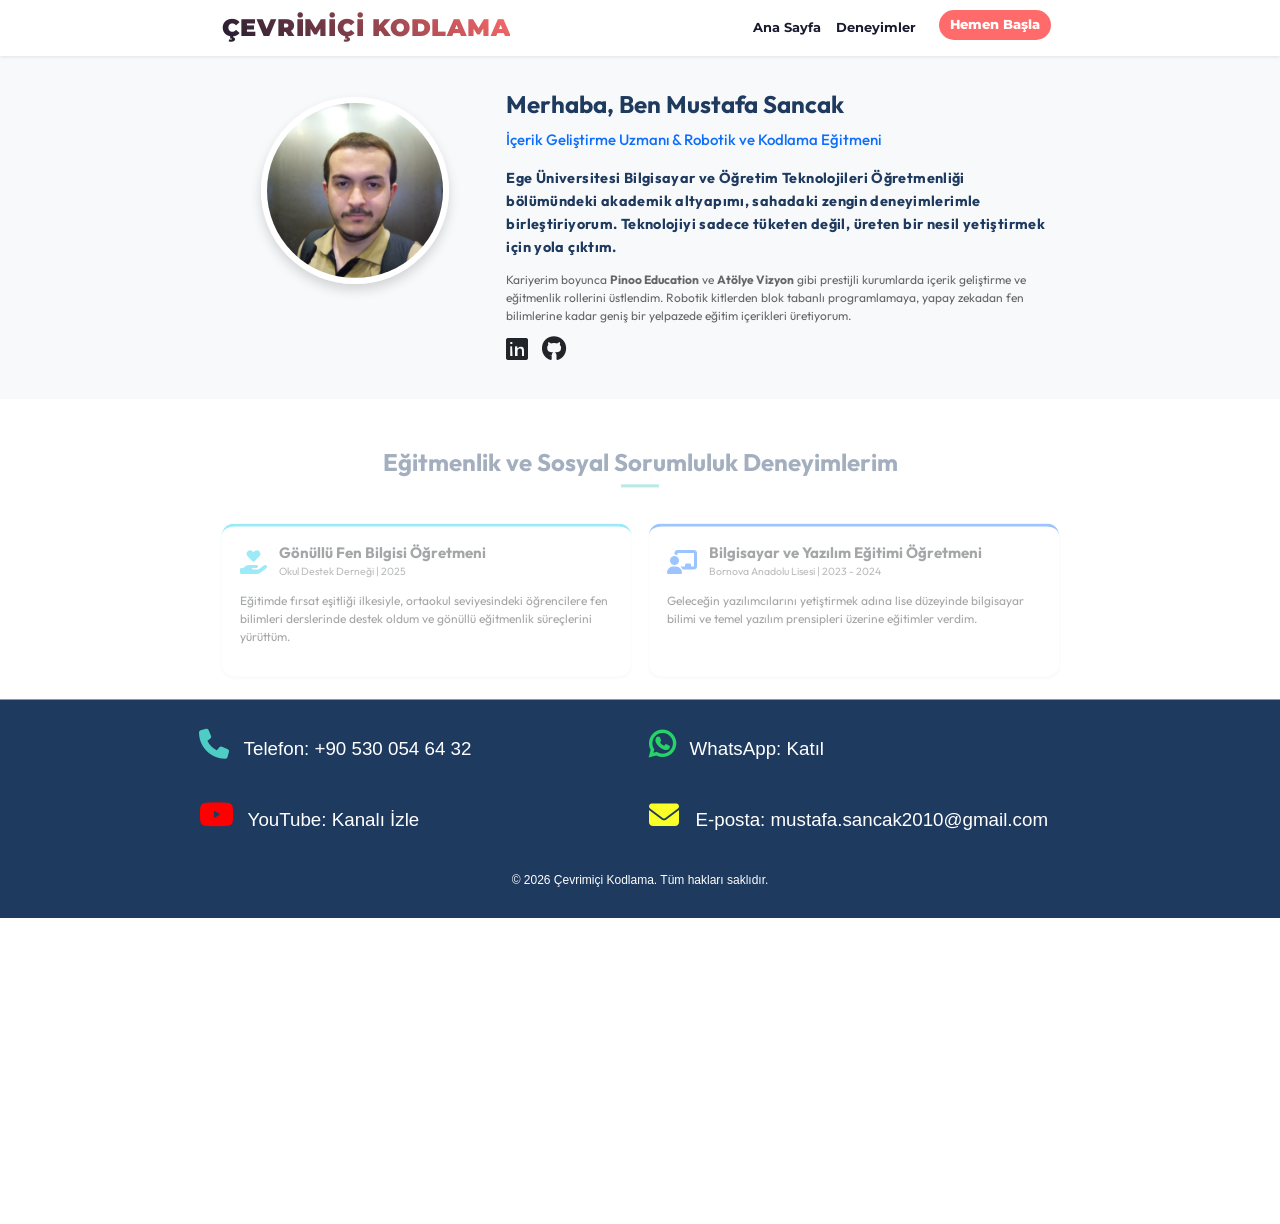
==== commit 6d6510be: "düzeltildi" ====
--- a/about.html
+++ b/about.html
@@ -18,27 +18,30 @@
 
     <script>
         function animasyonuGuncelle() {
-        // Menü açıksa animasyon yapma, çakışmasın
-        if (document.querySelector('#navbarNav').classList.contains('show')) return;
-
-        const bolumler = document.querySelectorAll('section');
-        bolumler.forEach(bolum => {
-            const mesafe = bolum.getBoundingClientRect();
-            const ekranBoyu = window.innerHeight;
-            // 1.3 yerine 2 veya 3 yaparsan bölümler daha "inatçı" olur, hemen kaybolmaz
-            let gorunurluk = 1 - (mesafe.top / (ekranBoyu / 2)); 
-
-            // Ek olarak: Bölüm ekranın üstünden çıksa bile görünür kalsın istiyorsan:
-            if (mesafe.top < 0) gorunurluk = 1;
+            const bolumler = document.querySelectorAll('section');
+
+            bolumler.forEach(bolum => {
+                const mesafe = bolum.getBoundingClientRect();
+                const ekranBoyu = window.innerHeight;
         
-            if (gorunurluk < 0) gorunurluk = 0;
-            if (gorunurluk > 1) gorunurluk = 1;
-
-            bolum.style.opacity = gorunurluk;
-            bolum.style.transition = "opacity 0.7s ease-out, transform 0.7s ease-out";
-            bolum.style.transform = `translateY(${(1 - gorunurluk) * 30}px)`;
-        });
-    }
+                // Eğer bölüm ekrana girdiyse (üstten 1.3 oranında)
+                let gorunurluk = 1 - (mesafe.top / (ekranBoyu / 1.3));
+        
+                // KRİTİK NOKTA: Eğer bölüm ekranın tepesinden yukarı çıkmışsa (mesafe.top < 0)
+                // görünürlüğü zorla 1 yap ki aşağı kaydırdığında yok olmasın.
+                if (mesafe.top < 0) gorunurluk = 1;
+
+                if (gorunurluk < 0) gorunurluk = 0;
+                if (gorunurluk > 1) gorunurluk = 1;
+
+                bolum.style.opacity = gorunurluk;
+                bolum.style.transition = "opacity 0.7s ease-out, transform 0.7s ease-out";
+                bolum.style.transform = `translateY(${(1 - gorunurluk) * 30}px)`;
+            });
+        }
+
+        window.addEventListener('scroll', animasyonuGuncelle);
+        window.addEventListener('load', animasyonuGuncelle);
     </script>
     <script>
         document.addEventListener('DOMContentLoaded', function() {
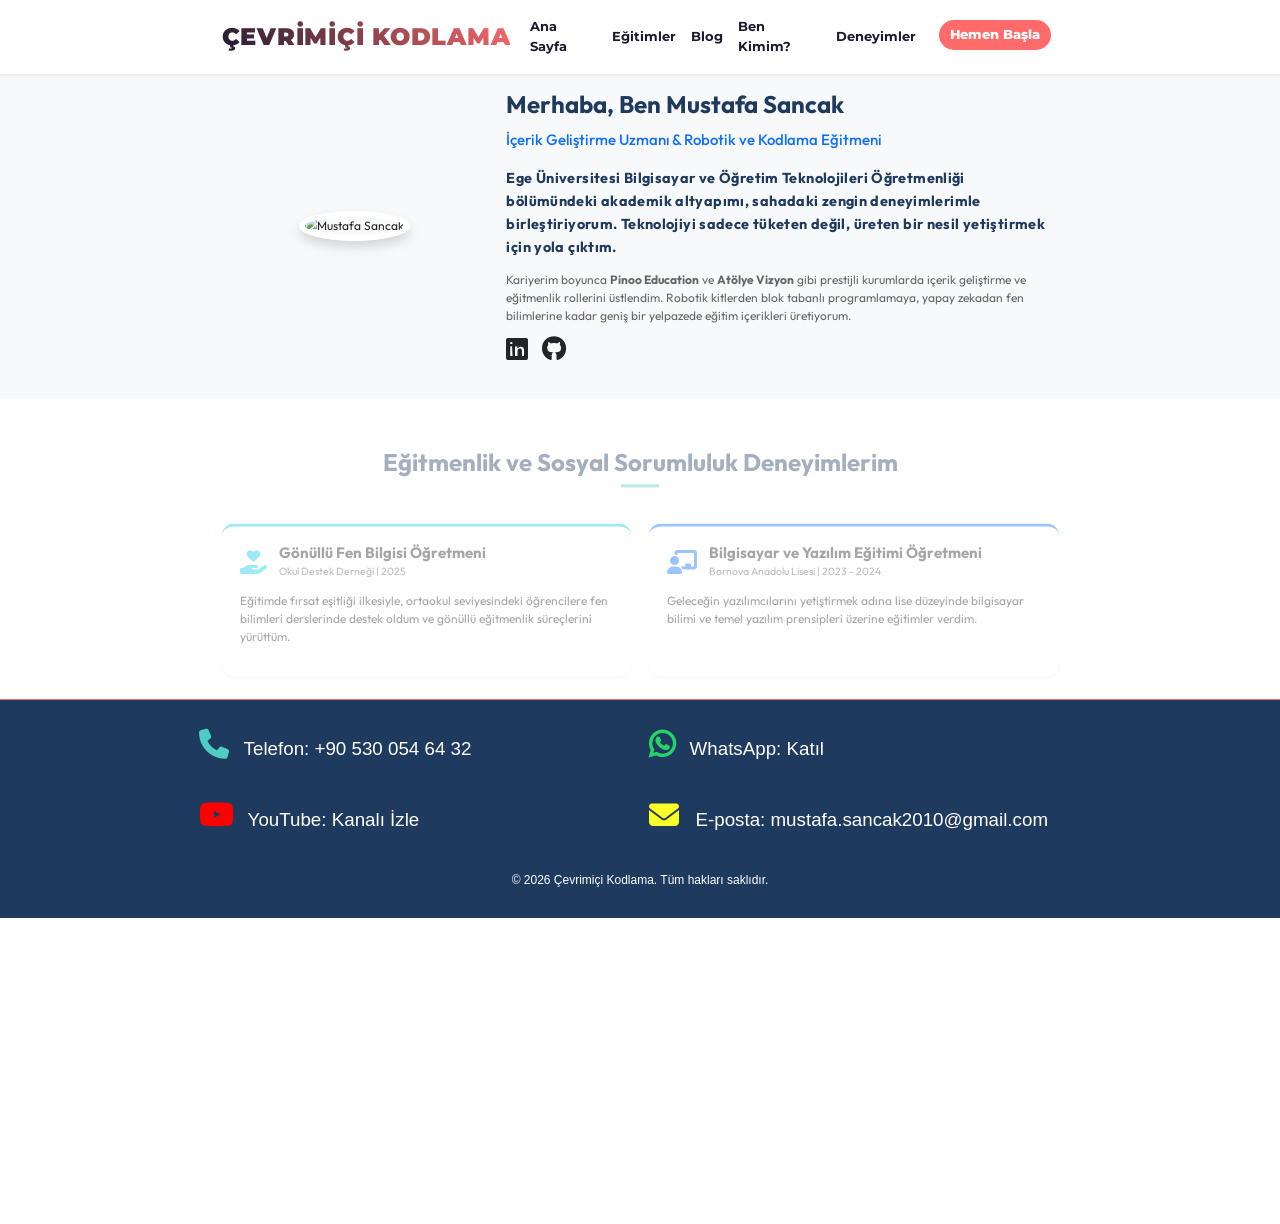
==== commit e4289781: "Hamburger bar menü standart hale getirildi." ====
--- a/about.html
+++ b/about.html
@@ -3,9 +3,12 @@
 <head>
     <meta charset="UTF-8">
     <meta name="viewport" content="width=device-width, initial-scale=1.0">
-    <meta name="description" content="kodlama eğitimi, kodlama, programlama, promosyon, tanıtım">
+    <meta name="description" content="Ege Üniversitesi mezunu eğitmenden profesyonel blok ve metin tabanlı kodlama eğitimleri. Çocuklar ve gençler için modern programlama dersleri ve teknoloji danışmanlığı.">
     <meta name="keywords" content="design, dizayn, tasarım, programlama, program, programming,kodlama">
     <title>Çevrimiçi Kodlama | Geleceği Kodla</title>
+
+    <link rel="icon" type="image/png" href="logo.png">
+    <link rel="apple-touch-icon" href="logo.png">
     
     <link rel="stylesheet" href="style.css">
     <link rel="stylesheet" href="https://cdnjs.cloudflare.com/ajax/libs/font-awesome/6.5.1/css/all.min.css">
@@ -114,6 +117,11 @@
                 <div>
                     <ul class="navbar-nav ms-auto align-items-center">
                         <li class="nav-item"><a class="nav-link fw-bold" href="index.html">Ana Sayfa</a></li>
+                        <li class="nav-item"><a class="nav-link fw-bold" href="#courses">Eğitimler</a></li>
+                        <li class="nav-item">
+                            <a class="nav-link" href="blog.html">Blog</a>
+                        </li>
+                        <li class="nav-item"><a class="nav-link fw-bold" href="about.html">Ben Kimim?</a></li>
                         <li class="nav-item"><a class="nav-link fw-bold" href="about.html#experience">Deneyimler</a></li>
                         <li class="nav-item">
                             <a class="nav-link nav-btn" href="basla.html">
@@ -129,8 +137,8 @@
     <section id="about" class="fadeIn-section container-fluid bg-light py-5">
         <div class="container">
             <div class="row align-items-center">
-                <div class="col-md-4 text-center mb-4">
-                    <img src="ben.jpg" alt="Mustafa Sancak" class="rounded-circle shadow" style="width: 250px; height: 250px; object-fit: cover; border: 8px solid white;">
+                <div class="col-md-4 text-center mb-4 mt-5 pt-5">
+                    <img src="ben_new.jpeg" alt="Mustafa Sancak" class="rounded-circle shadow" style="width: 250px; height: 250px; object-fit: cover; border: 8px solid white;">
                 </div>
                 <div class="col-md-8 mt-5 pt-4">
                     <h2 class="fw-bold mb-3" style="color: #1e3a5f;">Merhaba, Ben Mustafa Sancak</h2>
@@ -231,5 +239,47 @@
             }
         });
     </script>
-</body>
-</html>+    <script>
+        (function() {
+            var btn = document.createElement('button');
+            btn.className = 'scroll-to-top';
+            btn.type = 'button';
+            btn.title = 'Yukarı çık';
+            btn.innerHTML = '<i class="fas fa-chevron-up"></i>';
+            document.body.appendChild(btn);
+
+            function updateButton() {
+                if (window.scrollY > 220) {
+                    btn.classList.add('show');
+                } else {
+                    btn.classList.remove('show');
+                }
+            }
+
+            window.addEventListener('scroll', updateButton);
+            btn.addEventListener('click', function() {
+                smoothScrollToTop(600);
+            });
+
+            function smoothScrollToTop(duration) {
+                var start = window.scrollY || window.pageYOffset;
+                var startTime = performance.now();
+
+                function scroll() {
+                    var now = performance.now();
+                    var time = Math.min(1, ((now - startTime) / duration));
+                    var eased = 1 - Math.pow(1 - time, 3);
+                    window.scrollTo(0, Math.floor(start * (1 - eased)));
+                    if (time < 1) {
+                        requestAnimationFrame(scroll);
+                    }
+                }
+
+                requestAnimationFrame(scroll);
+            }
+
+            updateButton();
+        })();
+    </script></body>
+</html>
+
--- a/style.css
+++ b/style.css
@@ -38,16 +38,16 @@
     font-weight: 900;
 }
 
-.section { opacity: 1 !important; transition: none !important; }
-
-.fadeIn-section {
-    animation: fadeInUp 1.5s ease-out;
+.section { 
+    opacity: 1 !important; 
+    transform: none !important; 
+    transition: none !important; 
 }
 
 /* Kart Tasarımı (3D Flip) */
-.course-card { width: 320px; height: 400px; perspective: 1000px; }
+.course-card { width: min(320px, 100%); height: 400px; perspective: 1000px; }
 .card-inner { position: relative; width: 100%; height: 100%; transition: transform 0.6s; transform-style: preserve-3d;
-box-shadow: inset 0 0 0 4px var(--primary); 
+box-shadow: inset 0 0 0 4px var(--primary);
 border-radius: 30px;}
 .course-card:hover .card-inner { transform: rotateY(180deg); }
 
@@ -165,26 +165,12 @@
     line-height: 1.6;
     letter-spacing: 0.5px;
     opacity: 0.9;
-    animation: fadeInUp 1.2s ease-out;
 }
 
 /* Metnin içindeki önemli kelimeleri vurgulamak istersen */
 .hero-subtitle strong {
     color: var(--dark);
     font-weight: 800;
-}
-
-/* Yumuşak Giriş Animasyonu */
-@keyframes fadeInUp {
-    from {
-        opacity: 0;
-        transform: translateY(20px);
-    }
-    to {
-        opacity: 0.9;
-        transform: translateY(0);
-    }
-
 }
 
 .custom-footer {
@@ -210,6 +196,37 @@
     .info-text {
         text-align: left !important;
     }
+
+    .card, 
+    .card-inner,
+    .card-back,
+    .card-front,
+    .card-icon { /* Animasyon verdiğin class adını buraya yaz (örneğin .fade-in) */
+        opacity: 1 !important;
+        transform: none !important;
+        transition: none !important;
+    }
+}
+
+@media (max-width: 768px) {
+    .course-card { width: min(340px, 100%); height: auto; margin-bottom: 1rem; }
+    .course-card .card-inner {
+        position: relative;
+        height: 400px;
+        transform: none !important;
+        transition: none !important;
+        transform-style: preserve-3d;
+        box-shadow: inset 0 0 0 4px var(--primary);
+    }
+    .course-card:hover .card-inner { transform: rotateY(180deg); }
+    .card-front, .card-back {
+        position: absolute;
+        width: 100%;
+        height: 100%;
+        backface-visibility: hidden;
+    }
+    .card-back { display: flex; }
+    .no-opacity-animation { opacity: 1 !important; transform: none !important; transition: none !important; }
 }
 
 @media (max-width: 991px) {
@@ -225,20 +242,98 @@
         border-radius: 0 0 20px 20px;
         z-index: 9999 !important;
         /* Animasyonlar */
-        display: none; /* Varsayılan kapalı */
+        display: none !important;
+        max-height: 0;
+        overflow: hidden;
         opacity: 0;
-        transform: translateY(-10px);
-        transition: all 0.3s ease-in-out !important;
+        transform: translateY(-12px);
+        transition: max-height 0.45s cubic-bezier(0.22, 1, 0.36, 1), opacity 0.3s ease, transform 0.3s ease;
+    }
+
+    .navbar-collapse.collapsing,
+    .navbar-collapse.show {
+        display: block !important;
     }
 
     /* Menü açıldığında */
     .navbar-collapse.show {
-        display: block !important;
+        max-height: 700px !important;
         opacity: 1 !important;
         transform: translateY(0) !important;
+        transition: max-height 0.45s cubic-bezier(0.22, 1, 0.36, 1), opacity 0.35s ease, transform 0.35s ease;
     }
 
     .navbar-nav { text-align: center !important; }
+
+    /* Mobilde nav linkleri sağdan sola kayan şekilde gelsin */
+    .navbar-collapse .nav-link {
+        opacity: 0;
+        transform: translateX(30px);
+    }
+
+    .navbar-collapse.show .nav-link {
+        animation: slideInFromRight 0.38s cubic-bezier(0.22, 1, 0.36, 1) forwards;
+    }
+
+    .navbar-collapse.show .navbar-nav .nav-item:nth-child(1) .nav-link { animation-delay: 0.1s; }
+    .navbar-collapse.show .navbar-nav .nav-item:nth-child(2) .nav-link { animation-delay: 0.18s; }
+    .navbar-collapse.show .navbar-nav .nav-item:nth-child(3) .nav-link { animation-delay: 0.26s; }
+    .navbar-collapse.show .navbar-nav .nav-item:nth-child(4) .nav-link { animation-delay: 0.34s; }
+    .navbar-collapse.show .navbar-nav .nav-item:nth-child(5) .nav-link { animation-delay: 0.42s; }
+}
+
+@keyframes slideInFromRight {
+    from { opacity: 0; transform: translateX(30px); }
+    to { opacity: 1; transform: translateX(0); }
+}
+
+/* Yukarı taşıma butonu */
+.scroll-to-top {
+    position: fixed;
+    right: 20px;
+    bottom: 25px;
+    width: 52px;
+    height: 52px;
+    border-radius: 50%;
+    background: var(--primary);
+    color: #fff;
+    border: 2px solid #fff;
+    z-index: 9999;
+    cursor: pointer;
+    display: flex;
+    align-items: center;
+    justify-content: center;
+    box-shadow: 0 8px 20px rgba(255, 107, 107, 0.65);
+    opacity: 0;
+    visibility: hidden;
+    transition: opacity .25s ease, transform .25s ease, visibility .25s ease, background .25s ease;
+}
+.scroll-to-top:hover {
+    opacity: 1;
+    transform: translateY(-2px);
+    background: #FF9F43;
+}
+.scroll-to-top.show {
+    opacity: 1;
+    visibility: visible;
+}
+.scroll-to-top i {
+    font-size: 1rem;
+}
+
+@media (max-width: 768px) {
+    .scroll-to-top {
+        right: 14px;
+        bottom: 16px;
+        width: 46px;
+        height: 46px;
+    }
+}
+
+@media (prefers-reduced-motion: reduce) {
+    .scroll-to-top {
+        transition: none;
+    }
 }
 
 /* Menüdeki Kapatma Butonu İçin Küçük Ayar */
@@ -262,6 +357,20 @@
 }
 .custom-footer div[style*="text-align: right"] {
     text-align: left !important;
+}
+
+.btn-readmore {
+    color: #fff !important;
+    background-color: #FF6B6B !important;
+    border-color: #FF6B6B !important;
+    font-weight: 700;
+    transition: transform 0.2s ease, background-color 0.2s ease;
+}
+.btn-readmore:hover {
+    background-color: #1A1A2E !important;
+    border-color: #1A1A2E !important;
+    transform: translateY(-2px);
+    color: #fff !important;
 }
 
 /* --- MASAÜSTÜ HİZALAMA TAMİRİ --- */
--- a/style.css
+++ b/style.css
@@ -38,16 +38,16 @@
     font-weight: 900;
 }
 
-.section { opacity: 1 !important; transition: none !important; }
-
-.fadeIn-section {
-    animation: fadeInUp 1.5s ease-out;
+.section { 
+    opacity: 1 !important; 
+    transform: none !important; 
+    transition: none !important; 
 }
 
 /* Kart Tasarımı (3D Flip) */
-.course-card { width: 320px; height: 400px; perspective: 1000px; }
+.course-card { width: min(320px, 100%); height: 400px; perspective: 1000px; }
 .card-inner { position: relative; width: 100%; height: 100%; transition: transform 0.6s; transform-style: preserve-3d;
-box-shadow: inset 0 0 0 4px var(--primary); 
+box-shadow: inset 0 0 0 4px var(--primary);
 border-radius: 30px;}
 .course-card:hover .card-inner { transform: rotateY(180deg); }
 
@@ -165,26 +165,12 @@
     line-height: 1.6;
     letter-spacing: 0.5px;
     opacity: 0.9;
-    animation: fadeInUp 1.2s ease-out;
 }
 
 /* Metnin içindeki önemli kelimeleri vurgulamak istersen */
 .hero-subtitle strong {
     color: var(--dark);
     font-weight: 800;
-}
-
-/* Yumuşak Giriş Animasyonu */
-@keyframes fadeInUp {
-    from {
-        opacity: 0;
-        transform: translateY(20px);
-    }
-    to {
-        opacity: 0.9;
-        transform: translateY(0);
-    }
-
 }
 
 .custom-footer {
@@ -210,6 +196,37 @@
     .info-text {
         text-align: left !important;
     }
+
+    .card, 
+    .card-inner,
+    .card-back,
+    .card-front,
+    .card-icon { /* Animasyon verdiğin class adını buraya yaz (örneğin .fade-in) */
+        opacity: 1 !important;
+        transform: none !important;
+        transition: none !important;
+    }
+}
+
+@media (max-width: 768px) {
+    .course-card { width: min(340px, 100%); height: auto; margin-bottom: 1rem; }
+    .course-card .card-inner {
+        position: relative;
+        height: 400px;
+        transform: none !important;
+        transition: none !important;
+        transform-style: preserve-3d;
+        box-shadow: inset 0 0 0 4px var(--primary);
+    }
+    .course-card:hover .card-inner { transform: rotateY(180deg); }
+    .card-front, .card-back {
+        position: absolute;
+        width: 100%;
+        height: 100%;
+        backface-visibility: hidden;
+    }
+    .card-back { display: flex; }
+    .no-opacity-animation { opacity: 1 !important; transform: none !important; transition: none !important; }
 }
 
 @media (max-width: 991px) {
@@ -225,20 +242,98 @@
         border-radius: 0 0 20px 20px;
         z-index: 9999 !important;
         /* Animasyonlar */
-        display: none; /* Varsayılan kapalı */
+        display: none !important;
+        max-height: 0;
+        overflow: hidden;
         opacity: 0;
-        transform: translateY(-10px);
-        transition: all 0.3s ease-in-out !important;
+        transform: translateY(-12px);
+        transition: max-height 0.45s cubic-bezier(0.22, 1, 0.36, 1), opacity 0.3s ease, transform 0.3s ease;
+    }
+
+    .navbar-collapse.collapsing,
+    .navbar-collapse.show {
+        display: block !important;
     }
 
     /* Menü açıldığında */
     .navbar-collapse.show {
-        display: block !important;
+        max-height: 700px !important;
         opacity: 1 !important;
         transform: translateY(0) !important;
+        transition: max-height 0.45s cubic-bezier(0.22, 1, 0.36, 1), opacity 0.35s ease, transform 0.35s ease;
     }
 
     .navbar-nav { text-align: center !important; }
+
+    /* Mobilde nav linkleri sağdan sola kayan şekilde gelsin */
+    .navbar-collapse .nav-link {
+        opacity: 0;
+        transform: translateX(30px);
+    }
+
+    .navbar-collapse.show .nav-link {
+        animation: slideInFromRight 0.38s cubic-bezier(0.22, 1, 0.36, 1) forwards;
+    }
+
+    .navbar-collapse.show .navbar-nav .nav-item:nth-child(1) .nav-link { animation-delay: 0.1s; }
+    .navbar-collapse.show .navbar-nav .nav-item:nth-child(2) .nav-link { animation-delay: 0.18s; }
+    .navbar-collapse.show .navbar-nav .nav-item:nth-child(3) .nav-link { animation-delay: 0.26s; }
+    .navbar-collapse.show .navbar-nav .nav-item:nth-child(4) .nav-link { animation-delay: 0.34s; }
+    .navbar-collapse.show .navbar-nav .nav-item:nth-child(5) .nav-link { animation-delay: 0.42s; }
+}
+
+@keyframes slideInFromRight {
+    from { opacity: 0; transform: translateX(30px); }
+    to { opacity: 1; transform: translateX(0); }
+}
+
+/* Yukarı taşıma butonu */
+.scroll-to-top {
+    position: fixed;
+    right: 20px;
+    bottom: 25px;
+    width: 52px;
+    height: 52px;
+    border-radius: 50%;
+    background: var(--primary);
+    color: #fff;
+    border: 2px solid #fff;
+    z-index: 9999;
+    cursor: pointer;
+    display: flex;
+    align-items: center;
+    justify-content: center;
+    box-shadow: 0 8px 20px rgba(255, 107, 107, 0.65);
+    opacity: 0;
+    visibility: hidden;
+    transition: opacity .25s ease, transform .25s ease, visibility .25s ease, background .25s ease;
+}
+.scroll-to-top:hover {
+    opacity: 1;
+    transform: translateY(-2px);
+    background: #FF9F43;
+}
+.scroll-to-top.show {
+    opacity: 1;
+    visibility: visible;
+}
+.scroll-to-top i {
+    font-size: 1rem;
+}
+
+@media (max-width: 768px) {
+    .scroll-to-top {
+        right: 14px;
+        bottom: 16px;
+        width: 46px;
+        height: 46px;
+    }
+}
+
+@media (prefers-reduced-motion: reduce) {
+    .scroll-to-top {
+        transition: none;
+    }
 }
 
 /* Menüdeki Kapatma Butonu İçin Küçük Ayar */
@@ -262,6 +357,20 @@
 }
 .custom-footer div[style*="text-align: right"] {
     text-align: left !important;
+}
+
+.btn-readmore {
+    color: #fff !important;
+    background-color: #FF6B6B !important;
+    border-color: #FF6B6B !important;
+    font-weight: 700;
+    transition: transform 0.2s ease, background-color 0.2s ease;
+}
+.btn-readmore:hover {
+    background-color: #1A1A2E !important;
+    border-color: #1A1A2E !important;
+    transform: translateY(-2px);
+    color: #fff !important;
 }
 
 /* --- MASAÜSTÜ HİZALAMA TAMİRİ --- */
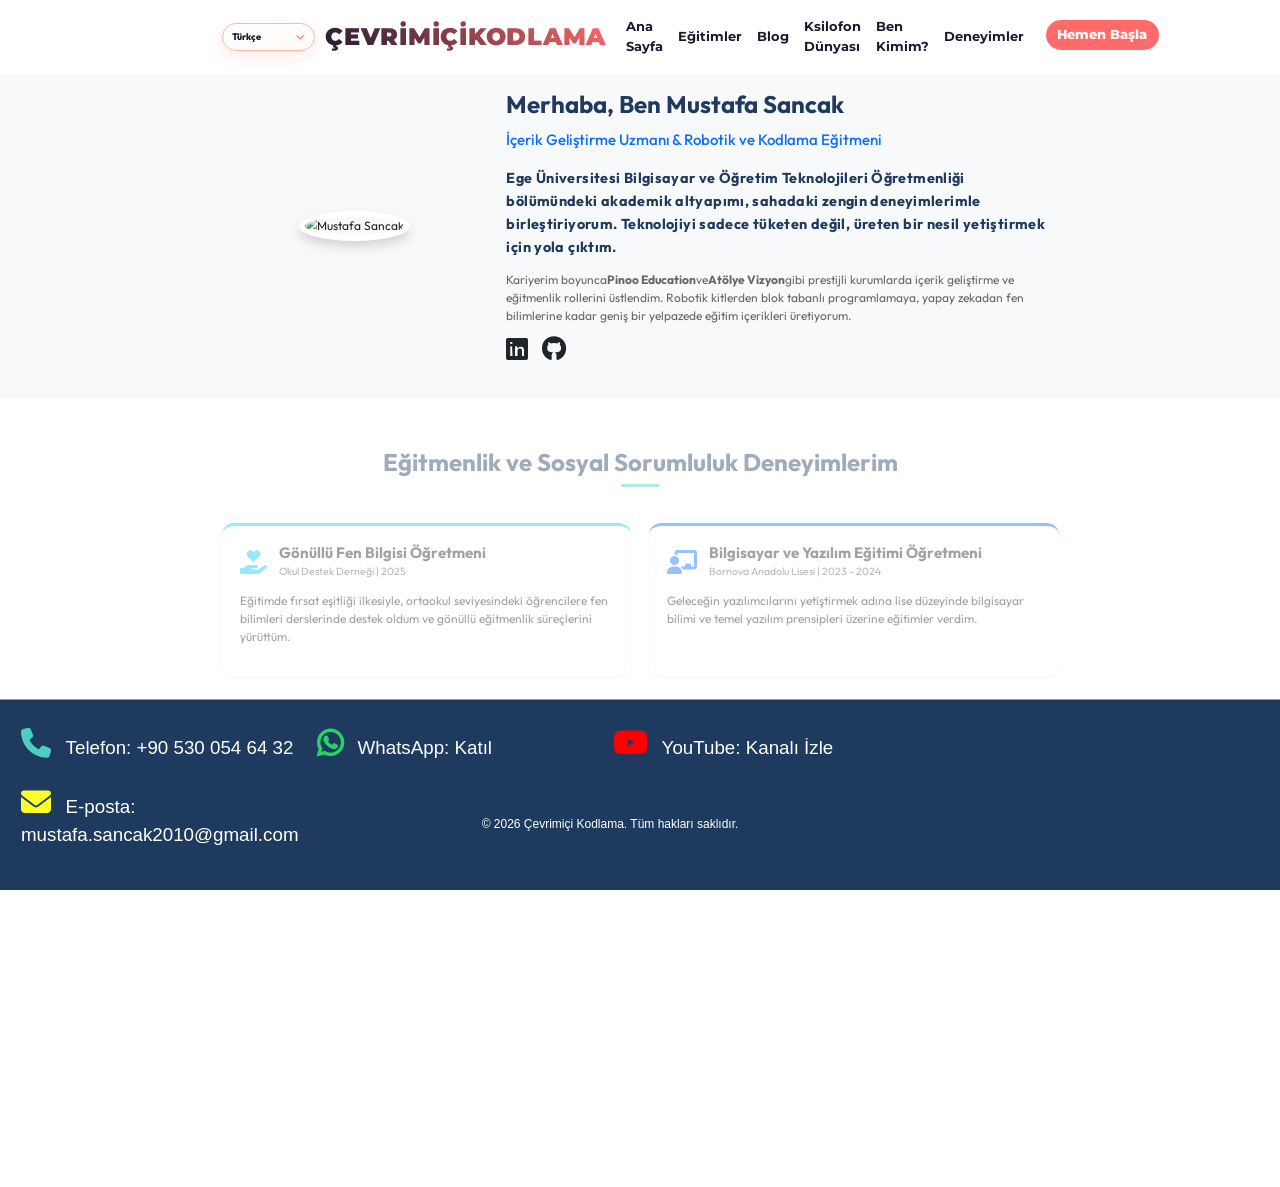
==== commit b2059bc1: "Ksilofon Dünyası eklendi, navbar ve dropdownbox sorunu çözüldü, footerda düzenleme yapıldı" ====
--- a/about.html
+++ b/about.html
@@ -48,31 +48,9 @@
     </script>
     <script>
         document.addEventListener('DOMContentLoaded', function() {
-        const toggler = document.querySelector('.navbar-toggler');
-        const menu = document.querySelector('#navbarNav');
-
-        if(toggler && menu) {
-            toggler.addEventListener('click', function() {
-                // Eğer kapalıysa aç, açıksa kapat
-                if (menu.classList.contains('show')) {
-                menu.classList.remove('show');
-                toggler.setAttribute('aria-expanded', 'false');
-                } else {
-                menu.classList.add('show');
-                toggler.setAttribute('aria-expanded', 'true');
-                }
-            });
-
-            // Menü içindeki bir linke tıklayınca otomatik kapat
-            document.querySelectorAll('.nav-link').forEach(link => {
-                link.addEventListener('click', () => {
-                    menu.classList.remove('show');
-                    toggler.setAttribute('aria-expanded', 'false');
-                });
-            });
-        }
-        // İlk yüklemede animasyonu çalıştır
-        animasyonuGuncelle();
+            if (typeof animasyonuGuncelle === 'function') {
+                animasyonuGuncelle();
+            }
         });
     </script>
 
@@ -110,7 +88,7 @@
     <nav class="navbar navbar-expand-lg fixed-top bg-white shadow-sm">
         <div class="container">
             <a class="navbar-brand nav-logo" href="index.html"><b><span>Çevrimiçi</span> Kodlama</b></a>
-            <button class="navbar-toggler collapsed" type="button" data-bs-toggle="collapse" data-bs-target="#navbarNav" aria-expanded="false">
+            <button class="navbar-toggler collapsed" type="button" aria-expanded="false">
             <span class="navbar-toggler-icon"></span>
             </button>
             <div class="collapse navbar-collapse justify-content-end" id="navbarNav">
@@ -120,6 +98,10 @@
                         <li class="nav-item"><a class="nav-link fw-bold" href="#courses">Eğitimler</a></li>
                         <li class="nav-item">
                             <a class="nav-link" href="blog.html">Blog</a>
+                        </li>
+                        <li class="nav-item">
+                            <a class="nav-link" href="app.html">Ksilofon Dünyası
+                            </a>
                         </li>
                         <li class="nav-item"><a class="nav-link fw-bold" href="about.html">Ben Kimim?</a></li>
                         <li class="nav-item"><a class="nav-link fw-bold" href="about.html#experience">Deneyimler</a></li>
@@ -196,49 +178,40 @@
             </div>
         </div>
     </section>
-    <footer style="background: #1e3a5f !important; padding: 15px 0 !important; border-top: 1px solid #FF6B6B !important; color: white !important; font-family: sans-serif !important;">
-        <div class="row row-cols-1 row-cols-md-2 g-4 align-items-center" style="display: flex; justify-content: space-between; align-items: center; max-width: 1200px; margin: 0 auto; padding: 0px 0px;">
-            <div style="margin-bottom: 25px;">
-                <i class="fas fa-phone" style="color: #4ECDC4 !important; font-size: 40px !important; margin-right: 15px;"></i> <span style="font-size: 25px !important; color: white !important;"> <a href="tel:+905300546432" style="text-decoration: none !important; color: white !important;"> Telefon: +90 530 054 64 32</a></span>
-            </div>
-            <div style="margin-bottom: 25px;">
-                <i class="fab fa-whatsapp" style="color: #25D366 !important; font-size: 40px !important; margin-right: 15px;"></i> <span style="font-size: 25px !important; color: white !important;"> <a href="https://chat.whatsapp.com/ETuZ0IPDa7JHbv3ZVSFYJx" target="_blank" style="text-decoration: none !important; color: white !important;"> WhatsApp: Katıl</a> </span> 
-            </div>
-            <div style="margin-bottom: 25px;">
-                <i class="fab fa-youtube" style="color: #FF0000 !important; font-size: 40px !important; margin-right: 15px;"></i> <span style="font-size: 25px !important; color: white !important;"> <a href="https://www.youtube.com/channel/UCwdBvqKDwGs5wW6Aza8uNfg" target="_blank" style="text-decoration: none !important; color: white !important;"> YouTube: Kanalı İzle</a></span>
-            </div>
-            <div style="margin-bottom: 25px;">
-                <i class="fas fa-envelope" style="color: rgb(251, 255, 40) !important; font-size: 40px !important; margin-right: 15px;"></i><span style="font-size: 25px !important; color: white !important;"> <a href="mailto:mustafa.sancak2010@gmail.com" target="_blank" style="text-decoration: none !important; color: white !important;"> E-posta: mustafa.sancak2010@gmail.com</a></span>
+    <footer style="background: #1e3a5f !important; padding: 20px 0 !important; border-top: 1px solid #FF6B6B !important; color: white !important; font-family: sans-serif !important;">
+        <div class="row row-cols-1 row-cols-md-3 g-2 ps-3 ms-2 align-items-center" style="display: flex; justify-content: space-between; align-items: center; max-width: 1200px; margin: 0 auto; padding: 10px 0px;">
+            <div style="margin-bottom: 25px;">
+                <a href="tel:+905300546432" style="text-decoration: none !important; color: white !important;">
+                    <i class="fas fa-phone" style="color: #4ECDC4 !important; font-size: 40px !important; margin-right: 15px;"></i>
+                </a>
+                <span style="font-size: 25px !important; color: white !important;"> <a href="tel:+905300546432" style="text-decoration: none !important; color: white !important;"> Telefon: +90 530 054 64 32</a></span>
+            </div>
+            <div style="margin-bottom: 25px;">
+                <a href="https://chat.whatsapp.com/ETuZ0IPDa7JHbv3ZVSFYJx" target="_blank" style="text-decoration: none !important; color: white !important;">
+                    <i class="fab fa-whatsapp" style="color: #25D366 !important; font-size: 40px !important; margin-right: 15px;"></i>
+                </a>
+                <span style="font-size: 25px !important; color: white !important;"> <a href="https://chat.whatsapp.com/ETuZ0IPDa7JHbv3ZVSFYJx" target="_blank" style="text-decoration: none !important; color: white !important;"> WhatsApp: Katıl</a> </span> 
+            </div>
+            <div style="margin-bottom: 25px;">
+                <a href="https://www.youtube.com/channel/UCwdBvqKDwGs5wW6Aza8uNfg" target="_blank" style="text-decoration: none !important; color: white !important;">
+                    <i class="fab fa-youtube" style="color: #FF0000 !important; font-size: 40px !important; margin-right: 15px;"></i>
+                </a>
+                <span style="font-size: 25px !important; color: white !important;"> <a href="https://www.youtube.com/channel/UCwdBvqKDwGs5wW6Aza8uNfg" target="_blank" style="text-decoration: none !important; color: white !important;"> YouTube: Kanalı İzle</a></span>
+            </div>
+            <div style="margin-bottom: 25px;">
+                <a href="mailto:mustafa.sancak2010@gmail.com" target="_blank" style="text-decoration: none !important; color: white !important;">
+                    <i class="fas fa-envelope" style="color: rgb(251, 255, 40) !important; font-size: 40px !important; margin-right: 15px;"></i>
+                </a>
+                <span style="font-size: 25px !important; color: white !important;"> <a href="mailto:mustafa.sancak2010@gmail.com" target="_blank" style="text-decoration: none !important; color: white !important;"> E-posta: mustafa.sancak2010@gmail.com</a></span>
             </div>
             
-            <div class="container text-center py-4">
+            <div class="container text-center py-2">
             <p class="mb-0">&copy; 2026 Çevrimiçi Kodlama. Tüm hakları saklıdır.</p>
             </div>
         </div>
     </footer>
     <script src="https://cdn.jsdelivr.net/npm/bootstrap@5.3.2/dist/js/bootstrap.bundle.min.js"></script>
-
-    <script>
-        document.addEventListener('DOMContentLoaded', function() {
-            const toggler = document.querySelector('.navbar-toggler');
-            const menu = document.querySelector('#navbarNav');
-
-            if(toggler && menu) {
-                // Tıklandığında aç-kapat yapar
-                toggler.addEventListener('click', function(e) {
-                    e.stopPropagation(); 
-                    menu.classList.toggle('show');
-                });
-
-                // Menü dışında bir yere basınca otomatik kapatır
-                document.addEventListener('click', function(e) {
-                    if (!menu.contains(e.target) && !toggler.contains(e.target)) {
-                        menu.classList.remove('show');
-                    }
-                });
-            }
-        });
-    </script>
+    <script src="menu.js"></script>
     <script>
         (function() {
             var btn = document.createElement('button');
--- a/style.css
+++ b/style.css
@@ -71,6 +71,194 @@
 .purple-bg { background: #A55EEA; }
 
 /* Navigasyon Butonu */
+.navbar {
+    position: fixed !important;
+    top: 0;
+    left: 0;
+    right: 0mportant;
+    top: 0;
+    left: 0;
+    right: 0;
+    z-index: 2000;
+    overflow: visible !important;
+    border-bottom: none !important;
+    box-shadow: none !important;
+}
+
+.navbar .container {
+    position: relative;
+    z-index: 2100;
+    overflow: visible !important;
+    border-bottom: none !important;
+}
+
+.language-switcher {
+    position: relative;
+    margin-right: 14px;
+    display: flex;
+    align-items: center;
+    z-index: 3000;
+    overflow: visible !important;
+    animation: languagePanelIn 0.35s ease-out;
+}
+
+.language-select-wrap {
+    position: relative;
+    display: inline-flex;
+    align-items: center;
+    width: 124px;
+    min-width: 124px;
+    z-index: 4000;
+    overflow: visible !important;
+}
+
+.language-select-button {
+    appearance: none;
+    -webkit-appearance: none;
+    width: 100%;
+    background: linear-gradient(135deg, #ffffff 0%, #fffaf6 100%);
+    border: 1.5px solid #ffb6a5;
+    border-radius: 999px;
+    color: #1A1A2E;
+    font-size: 0.78rem;
+    font-weight: 800;
+    padding: 8px 30px 8px 12px;
+    box-shadow: 0 8px 18px rgba(255, 107, 107, 0.12);
+    cursor: pointer;
+    transition: transform 0.25s ease, box-shadow 0.25s ease, border-color 0.25s ease;
+    outline: none;
+    transform-origin: left center;
+    position: relative;
+    text-align: left;
+}
+
+.language-current {
+    display: inline-block;
+    width: 100%;
+    color: #1A1A2E;
+    font-weight: 800;
+}
+
+.language-select-button:hover,
+.language-select-button:focus,
+.language-select-button:active {
+    transform: translateY(-1px) scale(1.01);
+    border-color: #FF6B6B;
+    box-shadow: 0 0 0 4px rgba(255, 107, 107, 0.12);
+}
+
+.language-dropdown-menu {
+    position: absolute;
+    top: calc(100% + 12px);
+    left: 0;
+    right: 0;
+    display: none;
+    flex-direction: column;
+    background: rgba(255, 255, 255, 0.98);
+    border: 1px solid rgba(255, 107, 107, 0.22);
+    border-radius: 16px;
+    box-shadow: 0 18px 35px rgba(255, 107, 107, 0.16);
+    overflow: visible !important;
+    z-index: 99999;
+    isolation: isolate;
+    animation: languageMenuOpen 0.2s ease;
+}
+
+.language-switcher.open .language-dropdown-menu {
+    display: flex;
+}
+
+.language-option {
+    border: none;
+    background: transparent;
+    color: #1A1A2E;
+    padding: 10px 12px;
+    text-align: left;
+    font-weight: 700;
+    line-height: 1.4;
+    transition: background-color 0.2s ease, color 0.2s ease;
+    cursor: pointer;
+}
+
+.language-option:hover,
+.language-option:focus,
+.language-option.is-active {
+    background: linear-gradient(135deg, #FF6B6B 0%, #FF9F43 100%);
+    color: #fff;
+}
+
+.language-select-arrow {
+    position: absolute;
+    right: 12px;
+    top: 50%;
+    transform: translateY(-50%) rotate(0deg);
+    color: #FF6B6B;
+    font-size: 0.72rem;
+    pointer-events: none;
+    transition: transform 0.2s ease;
+    display: inline-flex;
+    align-items: center;
+    justify-content: center;
+}
+
+.language-switcher.open .language-select-arrow,
+.language-switcher:has(select:focus) .language-select-arrow,
+.language-switcher:has(select:active) .language-select-arrow,
+.language-switcher:has(select:focus-visible) .language-select-arrow {
+    transform: translateY(-50%) rotate(180deg);
+}
+
+@keyframes languagePanelIn {
+    0% {
+        opacity: 0;
+        transform: translateY(-10px) scaleY(0.82);
+    }
+    100% {
+        opacity: 1;
+        transform: translateY(0) scaleY(1);
+    }
+}
+
+@media (max-width: 991px) {
+    .navbar .container {
+        position: relative;
+        min-height: 76px;
+        padding-top: 10px;
+        padding-bottom: 10px;
+        display: flex;
+        align-items: center;
+        justify-content: space-between;
+        gap: 10px;
+        overflow: visible !important;
+    }
+
+    .language-switcher {
+        position: relative !important;
+        margin-right: 0;
+        z-index: 6000 !important;
+        flex-shrink: 0;
+        overflow: visible !important;
+    }
+
+    .language-select-wrap {
+        overflow: visible !important;
+    }
+
+    .navbar-brand {
+        margin-left: 0;
+        margin-top: 0;
+        flex: 1;
+        min-width: 0;
+        text-align: left;
+    }
+
+    .navbar-toggler {
+        margin-left: auto;
+        order: 3;
+        flex-shrink: 0;
+    }
+}
+
 .nav-btn {
 height: 40px !important; /* Yüksekliği netledik /
 display: flex !important;
@@ -135,6 +323,13 @@
     transition: 0.4s;
 }
 
+@media (max-width: 991px) {
+    .nav-logo {
+        font-size: 1.45rem;
+        line-height: 1.1;
+    }
+}
+
 /* Navigasyon Linklerinin Temel Hali */
 .navbar-nav .nav-link {
     font-family: 'Montserrat', sans-serif;
@@ -173,6 +368,520 @@
     font-weight: 800;
 }
 
+.app-showcase {
+    position: relative;
+    overflow: hidden;
+    background: linear-gradient(135deg, #fffaf4 0%, #ffffff 35%, #fff2ea 100%);
+    padding: 110px 0 70px;
+}
+
+.app-showcase::before,
+.app-showcase::after {
+    content: "";
+    position: absolute;
+    border-radius: 50%;
+    background: rgba(255, 107, 107, 0.08);
+    z-index: 0;
+}
+
+.app-showcase::before {
+    width: 540px;
+    height: 540px;
+    right: -110px;
+    top: -130px;
+}
+
+.app-showcase::after {
+    width: 420px;
+    height: 420px;
+    left: -90px;
+    bottom: -120px;
+}
+
+.app-showcase .container,
+.app-features .container,
+.app-steps .container,
+.app-gallery .container,
+.app-final-cta .container {
+    position: relative;
+    z-index: 1;
+}
+
+.app-badge-row {
+    display: flex;
+    flex-wrap: wrap;
+    gap: 12px;
+    margin-bottom: 20px;
+    padding-top: 4px;
+}
+
+.app-pill {
+    display: inline-flex;
+    align-items: center;
+    justify-content: center;
+    padding: 8px 16px;
+    border-radius: 999px;
+    background: linear-gradient(135deg, #ff6b6b 0%, #ff9f43 100%);
+    color: #fff;
+    font-weight: 800;
+    letter-spacing: 0.08em;
+    font-size: 0.78rem;
+    text-transform: uppercase;
+    box-shadow: 0 14px 28px rgba(255, 107, 107, 0.25);
+}
+
+.app-pill-soft {
+    background: #fff;
+    color: #1a1a2e;
+    border: 1px solid rgba(255, 107, 107, 0.2);
+    box-shadow: 0 12px 22px rgba(26, 26, 46, 0.08);
+    margin-left: 8px;
+}
+
+.app-showcase-title {
+    margin: 0 0 18px;
+    font-size: clamp(2.7rem, 5vw, 5rem);
+    line-height: 0.95;
+    letter-spacing: -0.04em;
+    font-weight: 900;
+    color: #1a1a2e;
+    font-family: 'Montserrat', sans-serif;
+}
+
+.app-showcase-text {
+    max-width: 620px;
+    font-size: 1.12rem;
+    line-height: 1.8;
+    color: #2d2d2d;
+    margin-bottom: 28px;
+}
+
+.app-cta {
+    display: flex;
+    flex-wrap: wrap;
+    gap: 20px;
+    margin-bottom: 30px;
+}
+
+.app-store-btn,
+.app-test-btn {
+    display: inline-flex;
+    align-items: center;
+    justify-content: center;
+    gap: 15px;
+    min-height: 52px;
+    padding: 0 25px;
+    border-radius: 999px;
+    font-weight: 800;
+    text-decoration: none !important;
+    transition: transform 0.10s ease, box-shadow 0.10s ease, background 0.10s ease;
+}
+
+.app-store-btn {
+    background: linear-gradient(135deg, #ff6b6b 0%, #ff9f43 100%);
+    color: #fff !important;
+    box-shadow: 0 16px 30px rgba(255, 107, 107, 0.29);
+}
+
+.app-store-btn:visited,
+.app-store-btn:hover,
+.app-store-btn:focus,
+.app-store-btn:active {
+    color: #fff !important;
+}
+
+.app-test-btn {
+    background: #fff;
+    color: #1a1a2e;
+    border: 2px solid rgba(255, 107, 107, 0.2);
+    box-shadow: 0 16px 16px rgba(26, 26, 46, 0.08);
+}
+
+.app-store-btn:hover,
+.app-test-btn:hover {
+    text-decoration: none;
+    transform: translateY(-2px);
+}
+
+.app-quick-stats {
+    display: grid;
+    grid-template-columns: repeat(auto-fit, minmax(180px, 1fr));
+    gap: 16px;
+    max-width: 760px;
+}
+
+.stat-card {
+    display: flex;
+    align-items: center;
+    gap: 12px;
+    background: rgba(255, 255, 255, 0.78);
+    border: 1px solid rgba(255, 107, 107, 0.14);
+    border-radius: 18px;
+    padding: 14px 16px;
+    box-shadow: 0 16px 32px rgba(26, 26, 46, 0.05);
+}
+
+.stat-icon {
+    display: inline-flex;
+    align-items: center;
+    justify-content: center;
+    width: 46px;
+    height: 46px;
+    border-radius: 14px;
+    background: linear-gradient(135deg, #fff8e7 0%, #ffe3d7 100%);
+    font-size: 1.4rem;
+}
+
+.stat-card strong {
+    display: block;
+    font-size: 0.95rem;
+    color: #1a1a2e;
+    margin-bottom: 2px;
+}
+
+.stat-card small {
+    color: #5a5a5a;
+}
+
+.app-visual {
+    position: relative;
+    display: flex;
+    align-items: center;
+    justify-content: center;
+    min-height: 540px;
+}
+
+.app-phone-frame {
+    position: relative;
+    width: min(360px, 72vw);
+    aspect-ratio: 0.62;
+    background: linear-gradient(180deg, #fff 0%, #fff1eb 100%);
+    border: 10px solid #ff6b6b;
+    border-radius: 36px;
+    box-shadow: 0 26px 45px rgba(255, 107, 107, 0.25);
+    display: flex;
+    align-items: center;
+    justify-content: center;
+    transform: rotate(-6deg);
+}
+
+.app-logo-image {
+    width: 70%;
+    max-width: 210px;
+    height: auto;
+    filter: drop-shadow(0 16px 24px rgba(255, 107, 107, 0.22));
+}
+
+.floating-screen {
+    position: absolute;
+    width: 165px;
+    padding: 8px;
+    background: rgba(255, 255, 255, 0.95);
+    border: 2px solid rgba(255, 107, 107, 0.18);
+    border-radius: 18px;
+    box-shadow: 0 20px 34px rgba(26, 26, 46, 0.12);
+    animation: floatScreen 4.5s ease-in-out infinite;
+}
+
+.floating-screen img {
+    display: block;
+    width: 100%;
+    border-radius: 12px;
+    border: 1px solid rgba(26, 26, 46, 0.06);
+}
+
+.floating-screen-left {
+    left: 5%;
+    bottom: 40px;
+}
+
+.floating-screen-right {
+    right: 2%;
+    top: 75px;
+    animation-delay: 0.7s;
+}
+
+@keyframes floatScreen {
+    0%, 100% { transform: translateY(0px); }
+    50% { transform: translateY(-16px); }
+}
+
+.app-features,
+.app-steps,
+.app-gallery {
+    padding: 60px 0;
+}
+
+.app-gallery {
+    padding-bottom: 20px;
+}
+
+.app-final-cta {
+    padding: 0 0 0;
+}
+
+.section-heading {
+    text-align: center;
+    margin-bottom: 42px;
+}
+
+.eyebrow {
+    margin: 0 0 10px;
+    color: #ff6b6b;
+    font-size: 0.85rem;
+    font-weight: 800;
+    letter-spacing: 0.16em;
+    text-transform: uppercase;
+}
+
+.eyebrow.white {
+    color: rgba(255, 255, 255, 0.85);
+}
+
+.section-heading h2 {
+    margin: 0;
+    font-size: clamp(2rem, 4vw, 3rem);
+    color: #1a1a2e;
+    font-family: 'Montserrat', sans-serif;
+    font-weight: 900;
+}
+
+.feature-card {
+    height: 100%;
+    background: #ffffff;
+    border: 2px solid rgba(255, 107, 107, 0.18);
+    border-radius: 24px;
+    padding: 28px 22px;
+    box-shadow: 0 18px 26px rgba(26, 26, 46, 0.05);
+    transition: transform 0.25s ease, box-shadow 0.25s ease;
+}
+
+.feature-card:hover {
+    transform: translateY(-6px);
+    box-shadow: 0 24px 40px rgba(255, 107, 107, 0.12);
+}
+
+.feature-icon {
+    display: inline-flex;
+    align-items: center;
+    justify-content: center;
+    width: 68px;
+    height: 68px;
+    margin-bottom: 18px;
+    border-radius: 18px;
+    font-size: 1.6rem;
+    color: #fff;
+}
+
+.feature-icon.orange { background: linear-gradient(135deg, #ff9f43 0%, #ff6b6b 100%); }
+.feature-icon.blue { background: linear-gradient(135deg, #4ecdc4 0%, #2eb8cf 100%); }
+.feature-icon.green { background: linear-gradient(135deg, #7ddf9a 0%, #4ecdc4 100%); }
+.feature-icon.purple { background: linear-gradient(135deg, #ba8cff 0%, #8a63ff 100%); }
+
+.feature-card h3 {
+    margin: 0 0 12px;
+    color: #1a1a2e;
+    font-size: 1.4rem;
+    font-weight: 800;
+    font-family: 'Montserrat', sans-serif;
+}
+
+.feature-card p {
+    margin: 0;
+    color: #5a5a5a;
+    line-height: 1.7;
+}
+
+.step-card {
+    height: 100%;
+    background: #fffaf5;
+    border: 2px solid rgba(255, 107, 107, 0.14);
+    border-radius: 24px;
+    padding: 30px 24px;
+    box-shadow: 0 18px 30px rgba(26, 26, 46, 0.04);
+    transition: transform 0.25s ease, box-shadow 0.25s ease;
+}
+
+.step-card:hover {
+    transform: translateY(-6px);
+    box-shadow: 0 24px 40px rgba(255, 107, 107, 0.12);
+}
+
+.highlight-card {
+    background: linear-gradient(135deg, #fff5ef 0%, #fff 100%);
+    border-color: rgba(255, 159, 67, 0.35);
+    transform: translateY(-8px);
+}
+
+.highlight-card:hover {
+    transform: translateY(-14px);
+}
+
+.step-number {
+    display: inline-flex;
+    align-items: center;
+    justify-content: center;
+    width: 64px;
+    height: 64px;
+    border-radius: 18px;
+    background: linear-gradient(135deg, #ff6b6b 0%, #ff9f43 100%);
+    color: #fff;
+    font-weight: 900;
+    margin-bottom: 18px;
+    font-size: 1.2rem;
+}
+
+.step-card h3 {
+    margin: 0 0 10px;
+    color: #1a1a2e;
+    font-family: 'Montserrat', sans-serif;
+    font-weight: 800;
+}
+
+.step-card p {
+    margin: 0;
+    color: #5a5a5a;
+    line-height: 1.8;
+}
+
+.gallery-grid {
+    display: grid;
+    grid-template-columns: repeat(auto-fit, minmax(220px, 1fr));
+    gap: 22px;
+}
+
+.gallery-card {
+    display: block;
+    height: 420px;
+    background: #fff;
+    border: 3px solid rgba(255, 107, 107, 0.16);
+    border-radius: 24px;
+    padding: 10px;
+    box-shadow: 0 18px 32px rgba(26, 26, 46, 0.08);
+    transition: transform 0.25s ease, box-shadow 0.25s ease, border-color 0.25s ease;
+}
+
+.gallery-card:hover {
+    transform: translateY(-6px);
+    border-color: rgba(255, 107, 107, 0.35);
+    box-shadow: 0 22px 42px rgba(255, 107, 107, 0.12);
+}
+
+.gallery-grid img {
+    display: block;
+    width: 100%;
+    height: 100%;
+    object-fit: contain;
+    border-radius: 18px;
+    background: #fffaf5;
+}
+
+.app-final-cta {
+    padding-top: 20px;
+    padding-bottom: 0;
+}
+
+.final-callout {
+    background: linear-gradient(135deg, #1a1a2e 0%, #353a57 100%);
+    border-radius: 30px;
+    padding: 40px 30px;
+    display: flex;
+    align-items: center;
+    justify-content: space-between;
+    gap: 26px;
+    box-shadow: 0 24px 42px rgba(26, 26, 46, 0.2);
+}
+
+.final-callout h2 {
+    margin: 0 0 10px;
+    color: #fff;
+    font-family: 'Montserrat', sans-serif;
+    font-weight: 900;
+    font-size: clamp(2rem, 4vw, 2.8rem);
+}
+
+.final-callout p {
+    margin: 0;
+    color: rgba(255, 255, 255, 0.8);
+    line-height: 1.8;
+    max-width: 700px;
+}
+
+.final-actions {
+    display: flex;
+    flex-wrap: wrap;
+    gap: 14px;
+    justify-content: center;
+}
+
+@media (max-width: 991px) {
+    .app-showcase {
+        padding-top: 100px;
+    }
+
+    .app-visual {
+        min-height: 420px;
+        margin-top: 10px;
+    }
+
+    .floating-screen-left {
+        left: 8%;
+    }
+
+    .floating-screen-right {
+        right: 8%;
+    }
+
+    .final-callout {
+        flex-direction: column;
+        text-align: center;
+    }
+}
+
+@media (max-width: 767px) {
+    .app-showcase {
+        padding-top: 90px;
+        padding-bottom: 50px;
+    }
+
+    .app-showcase-title {
+        font-size: 2.5rem;
+    }
+
+    .app-showcase-text {
+        font-size: 1rem;
+    }
+
+    .app-cta,
+    .final-actions {
+        flex-direction: column;
+        align-items: stretch;
+    }
+
+    .app-store-btn,
+    .app-test-btn {
+        width: 100%;
+    }
+
+    .app-visual {
+        min-height: 340px;
+    }
+
+    .floating-screen {
+        width: 120px;
+    }
+
+    .gallery-card {
+        height: 460px;
+    }
+
+    [data-aos] {
+        opacity: 1 !important;
+        transform: none !important;
+        transition: none !important;
+    }
+}
+
 .custom-footer {
     background-color: #1e3a5f !important;
     color: white !important;
@@ -230,56 +939,68 @@
 }
 
 @media (max-width: 991px) {
-    /* Menüyü sidebar olmaktan çıkarıyoruz */
     .navbar-collapse {
         position: absolute !important;
-        top: 100%; /* Navbar'ın tam altına yapışır */
+        top: calc(100% + 8px);
         left: 0;
+        right: 0;
         width: 100%;
-        background: white !important;
-        padding: 20px !important;
-        box-shadow: 0 10px 30px rgba(0,0,0,0.1);
-        border-radius: 0 0 20px 20px;
+        background: rgba(255, 255, 255, 0.98) !important;
+        border: 0px solid rgba(30, 58, 95, 0.08);
+        border-radius: 0 0 22px 22px;
+        box-shadow: 0 22px 40px rgba(15, 23, 42, 0.12);
         z-index: 9999 !important;
-        /* Animasyonlar */
-        display: none !important;
-        max-height: 0;
+        display: block !important;
+        max-height: 0 !important;
         overflow: hidden;
         opacity: 0;
-        transform: translateY(-12px);
-        transition: max-height 0.45s cubic-bezier(0.22, 1, 0.36, 1), opacity 0.3s ease, transform 0.3s ease;
-    }
-
-    .navbar-collapse.collapsing,
+        visibility: hidden;
+        pointer-events: none;
+        padding: 0 !important;
+        transform: translateY(-14px) scaleY(0.96);
+        transition: max-height 0.45s cubic-bezier(0.22, 1, 0.36, 1), opacity 0.28s ease, transform 0.3s ease, visibility 0.3s ease, padding 0.3s ease;
+    }
+
     .navbar-collapse.show {
-        display: block !important;
-    }
-
-    /* Menü açıldığında */
-    .navbar-collapse.show {
-        max-height: 700px !important;
+        max-height: 560px !important;
         opacity: 1 !important;
-        transform: translateY(0) !important;
-        transition: max-height 0.45s cubic-bezier(0.22, 1, 0.36, 1), opacity 0.35s ease, transform 0.35s ease;
-    }
-
-    .navbar-nav { text-align: center !important; }
-
-    /* Mobilde nav linkleri sağdan sola kayan şekilde gelsin */
+        visibility: visible !important;
+        pointer-events: auto !important;
+        padding-top: 18px !important;
+        padding-bottom: 18px !important;
+        transform: translateY(0) scaleY(1) !important;
+    }
+
+    .navbar-nav {
+        text-align: center !important;
+        flex-direction: column !important;
+        align-items: stretch !important;
+        gap: 1rem;
+    }
+
+    .navbar-collapse .nav-item {
+        width: 100%;
+    }
+
     .navbar-collapse .nav-link {
         opacity: 0;
-        transform: translateX(30px);
+        transform: translateY(-10px);
+        transition: opacity 0.25s ease, transform 0.25s ease, background-color 0.25s ease, color 0.25s ease;
+        border-radius: 12px;
+        padding: 0.8rem 1rem;
     }
 
     .navbar-collapse.show .nav-link {
-        animation: slideInFromRight 0.38s cubic-bezier(0.22, 1, 0.36, 1) forwards;
-    }
-
-    .navbar-collapse.show .navbar-nav .nav-item:nth-child(1) .nav-link { animation-delay: 0.1s; }
-    .navbar-collapse.show .navbar-nav .nav-item:nth-child(2) .nav-link { animation-delay: 0.18s; }
-    .navbar-collapse.show .navbar-nav .nav-item:nth-child(3) .nav-link { animation-delay: 0.26s; }
-    .navbar-collapse.show .navbar-nav .nav-item:nth-child(4) .nav-link { animation-delay: 0.34s; }
-    .navbar-collapse.show .navbar-nav .nav-item:nth-child(5) .nav-link { animation-delay: 0.42s; }
+        opacity: 1;
+        transform: translateY(0);
+    }
+
+    .navbar-collapse.show .navbar-nav .nav-item:nth-child(1) .nav-link { transition-delay: 0.06s; }
+    .navbar-collapse.show .navbar-nav .nav-item:nth-child(2) .nav-link { transition-delay: 0.12s; }
+    .navbar-collapse.show .navbar-nav .nav-item:nth-child(3) .nav-link { transition-delay: 0.18s; }
+    .navbar-collapse.show .navbar-nav .nav-item:nth-child(4) .nav-link { transition-delay: 0.24s; }
+    .navbar-collapse.show .navbar-nav .nav-item:nth-child(5) .nav-link { transition-delay: 0.3s; }
+    .navbar-collapse.show .navbar-nav .nav-item:nth-child(6) .nav-link { transition-delay: 0.36s; }
 }
 
 @keyframes slideInFromRight {
@@ -499,11 +1220,23 @@
 
 /* 1. Butonu en öne çıkar ve border'ı tamamen sil */
 .navbar-toggler {
-    z-index: 2500 !important; /* Menü panelinden (2000) daha yüksek olmalı */
+    z-index: 2500 !important;
     border: none !important;
     box-shadow: none !important;
     outline: none !important;
-    padding: 0 !important; /* Etrafındaki gereksiz boşluğu alır */
+    padding: 0 !important;
+    width: 42px;
+    height: 42px;
+    border-radius: 12px;
+    transition: transform 0.25s ease, background-color 0.25s ease;
+}
+
+.navbar-toggler:hover {
+    background: rgba(255, 107, 107, 0.08);
+}
+
+.navbar-toggler[aria-expanded="true"] {
+    transform: rotate(90deg);
 }
 
 /* 2. İkonun rengini ve şeklini koru */
@@ -511,11 +1244,13 @@
     background-image: url("data:image/svg+xml;charset=utf8,%3Csvg viewBox='0 0 32 32' xmlns='http://www.w3.org/2000/svg'%3E%3Cpath stroke='%23FF6B6B' stroke-width='3' stroke-linecap='round' d='M4 8h24M4 16h24M4 24h24'/%3E%3C/svg%3E") !important;
     width: 30px;
     height: 30px;
+    transition: transform 0.25s ease, filter 0.25s ease;
 }
 
 /* 3. Menü açıkken çarpı hali (Yine en üstte) */
 .navbar-toggler[aria-expanded="true"] .navbar-toggler-icon {
     background-image: url("data:image/svg+xml;charset=utf8,%3Csvg viewBox='0 0 32 32' xmlns='http://www.w3.org/2000/svg'%3E%3Cpath stroke='%23FF6B6B' stroke-width='3' stroke-linecap='round' d='M8 8l16 16M8 24L24 8'/%3E%3C/svg%3E") !important;
+    transform: scale(1.05);
 }
 
 /* Sidebar'ı head'deki JS animasyonundan korur */
--- a/style.css
+++ b/style.css
@@ -71,6 +71,194 @@
 .purple-bg { background: #A55EEA; }
 
 /* Navigasyon Butonu */
+.navbar {
+    position: fixed !important;
+    top: 0;
+    left: 0;
+    right: 0mportant;
+    top: 0;
+    left: 0;
+    right: 0;
+    z-index: 2000;
+    overflow: visible !important;
+    border-bottom: none !important;
+    box-shadow: none !important;
+}
+
+.navbar .container {
+    position: relative;
+    z-index: 2100;
+    overflow: visible !important;
+    border-bottom: none !important;
+}
+
+.language-switcher {
+    position: relative;
+    margin-right: 14px;
+    display: flex;
+    align-items: center;
+    z-index: 3000;
+    overflow: visible !important;
+    animation: languagePanelIn 0.35s ease-out;
+}
+
+.language-select-wrap {
+    position: relative;
+    display: inline-flex;
+    align-items: center;
+    width: 124px;
+    min-width: 124px;
+    z-index: 4000;
+    overflow: visible !important;
+}
+
+.language-select-button {
+    appearance: none;
+    -webkit-appearance: none;
+    width: 100%;
+    background: linear-gradient(135deg, #ffffff 0%, #fffaf6 100%);
+    border: 1.5px solid #ffb6a5;
+    border-radius: 999px;
+    color: #1A1A2E;
+    font-size: 0.78rem;
+    font-weight: 800;
+    padding: 8px 30px 8px 12px;
+    box-shadow: 0 8px 18px rgba(255, 107, 107, 0.12);
+    cursor: pointer;
+    transition: transform 0.25s ease, box-shadow 0.25s ease, border-color 0.25s ease;
+    outline: none;
+    transform-origin: left center;
+    position: relative;
+    text-align: left;
+}
+
+.language-current {
+    display: inline-block;
+    width: 100%;
+    color: #1A1A2E;
+    font-weight: 800;
+}
+
+.language-select-button:hover,
+.language-select-button:focus,
+.language-select-button:active {
+    transform: translateY(-1px) scale(1.01);
+    border-color: #FF6B6B;
+    box-shadow: 0 0 0 4px rgba(255, 107, 107, 0.12);
+}
+
+.language-dropdown-menu {
+    position: absolute;
+    top: calc(100% + 12px);
+    left: 0;
+    right: 0;
+    display: none;
+    flex-direction: column;
+    background: rgba(255, 255, 255, 0.98);
+    border: 1px solid rgba(255, 107, 107, 0.22);
+    border-radius: 16px;
+    box-shadow: 0 18px 35px rgba(255, 107, 107, 0.16);
+    overflow: visible !important;
+    z-index: 99999;
+    isolation: isolate;
+    animation: languageMenuOpen 0.2s ease;
+}
+
+.language-switcher.open .language-dropdown-menu {
+    display: flex;
+}
+
+.language-option {
+    border: none;
+    background: transparent;
+    color: #1A1A2E;
+    padding: 10px 12px;
+    text-align: left;
+    font-weight: 700;
+    line-height: 1.4;
+    transition: background-color 0.2s ease, color 0.2s ease;
+    cursor: pointer;
+}
+
+.language-option:hover,
+.language-option:focus,
+.language-option.is-active {
+    background: linear-gradient(135deg, #FF6B6B 0%, #FF9F43 100%);
+    color: #fff;
+}
+
+.language-select-arrow {
+    position: absolute;
+    right: 12px;
+    top: 50%;
+    transform: translateY(-50%) rotate(0deg);
+    color: #FF6B6B;
+    font-size: 0.72rem;
+    pointer-events: none;
+    transition: transform 0.2s ease;
+    display: inline-flex;
+    align-items: center;
+    justify-content: center;
+}
+
+.language-switcher.open .language-select-arrow,
+.language-switcher:has(select:focus) .language-select-arrow,
+.language-switcher:has(select:active) .language-select-arrow,
+.language-switcher:has(select:focus-visible) .language-select-arrow {
+    transform: translateY(-50%) rotate(180deg);
+}
+
+@keyframes languagePanelIn {
+    0% {
+        opacity: 0;
+        transform: translateY(-10px) scaleY(0.82);
+    }
+    100% {
+        opacity: 1;
+        transform: translateY(0) scaleY(1);
+    }
+}
+
+@media (max-width: 991px) {
+    .navbar .container {
+        position: relative;
+        min-height: 76px;
+        padding-top: 10px;
+        padding-bottom: 10px;
+        display: flex;
+        align-items: center;
+        justify-content: space-between;
+        gap: 10px;
+        overflow: visible !important;
+    }
+
+    .language-switcher {
+        position: relative !important;
+        margin-right: 0;
+        z-index: 6000 !important;
+        flex-shrink: 0;
+        overflow: visible !important;
+    }
+
+    .language-select-wrap {
+        overflow: visible !important;
+    }
+
+    .navbar-brand {
+        margin-left: 0;
+        margin-top: 0;
+        flex: 1;
+        min-width: 0;
+        text-align: left;
+    }
+
+    .navbar-toggler {
+        margin-left: auto;
+        order: 3;
+        flex-shrink: 0;
+    }
+}
+
 .nav-btn {
 height: 40px !important; /* Yüksekliği netledik /
 display: flex !important;
@@ -135,6 +323,13 @@
     transition: 0.4s;
 }
 
+@media (max-width: 991px) {
+    .nav-logo {
+        font-size: 1.45rem;
+        line-height: 1.1;
+    }
+}
+
 /* Navigasyon Linklerinin Temel Hali */
 .navbar-nav .nav-link {
     font-family: 'Montserrat', sans-serif;
@@ -173,6 +368,520 @@
     font-weight: 800;
 }
 
+.app-showcase {
+    position: relative;
+    overflow: hidden;
+    background: linear-gradient(135deg, #fffaf4 0%, #ffffff 35%, #fff2ea 100%);
+    padding: 110px 0 70px;
+}
+
+.app-showcase::before,
+.app-showcase::after {
+    content: "";
+    position: absolute;
+    border-radius: 50%;
+    background: rgba(255, 107, 107, 0.08);
+    z-index: 0;
+}
+
+.app-showcase::before {
+    width: 540px;
+    height: 540px;
+    right: -110px;
+    top: -130px;
+}
+
+.app-showcase::after {
+    width: 420px;
+    height: 420px;
+    left: -90px;
+    bottom: -120px;
+}
+
+.app-showcase .container,
+.app-features .container,
+.app-steps .container,
+.app-gallery .container,
+.app-final-cta .container {
+    position: relative;
+    z-index: 1;
+}
+
+.app-badge-row {
+    display: flex;
+    flex-wrap: wrap;
+    gap: 12px;
+    margin-bottom: 20px;
+    padding-top: 4px;
+}
+
+.app-pill {
+    display: inline-flex;
+    align-items: center;
+    justify-content: center;
+    padding: 8px 16px;
+    border-radius: 999px;
+    background: linear-gradient(135deg, #ff6b6b 0%, #ff9f43 100%);
+    color: #fff;
+    font-weight: 800;
+    letter-spacing: 0.08em;
+    font-size: 0.78rem;
+    text-transform: uppercase;
+    box-shadow: 0 14px 28px rgba(255, 107, 107, 0.25);
+}
+
+.app-pill-soft {
+    background: #fff;
+    color: #1a1a2e;
+    border: 1px solid rgba(255, 107, 107, 0.2);
+    box-shadow: 0 12px 22px rgba(26, 26, 46, 0.08);
+    margin-left: 8px;
+}
+
+.app-showcase-title {
+    margin: 0 0 18px;
+    font-size: clamp(2.7rem, 5vw, 5rem);
+    line-height: 0.95;
+    letter-spacing: -0.04em;
+    font-weight: 900;
+    color: #1a1a2e;
+    font-family: 'Montserrat', sans-serif;
+}
+
+.app-showcase-text {
+    max-width: 620px;
+    font-size: 1.12rem;
+    line-height: 1.8;
+    color: #2d2d2d;
+    margin-bottom: 28px;
+}
+
+.app-cta {
+    display: flex;
+    flex-wrap: wrap;
+    gap: 20px;
+    margin-bottom: 30px;
+}
+
+.app-store-btn,
+.app-test-btn {
+    display: inline-flex;
+    align-items: center;
+    justify-content: center;
+    gap: 15px;
+    min-height: 52px;
+    padding: 0 25px;
+    border-radius: 999px;
+    font-weight: 800;
+    text-decoration: none !important;
+    transition: transform 0.10s ease, box-shadow 0.10s ease, background 0.10s ease;
+}
+
+.app-store-btn {
+    background: linear-gradient(135deg, #ff6b6b 0%, #ff9f43 100%);
+    color: #fff !important;
+    box-shadow: 0 16px 30px rgba(255, 107, 107, 0.29);
+}
+
+.app-store-btn:visited,
+.app-store-btn:hover,
+.app-store-btn:focus,
+.app-store-btn:active {
+    color: #fff !important;
+}
+
+.app-test-btn {
+    background: #fff;
+    color: #1a1a2e;
+    border: 2px solid rgba(255, 107, 107, 0.2);
+    box-shadow: 0 16px 16px rgba(26, 26, 46, 0.08);
+}
+
+.app-store-btn:hover,
+.app-test-btn:hover {
+    text-decoration: none;
+    transform: translateY(-2px);
+}
+
+.app-quick-stats {
+    display: grid;
+    grid-template-columns: repeat(auto-fit, minmax(180px, 1fr));
+    gap: 16px;
+    max-width: 760px;
+}
+
+.stat-card {
+    display: flex;
+    align-items: center;
+    gap: 12px;
+    background: rgba(255, 255, 255, 0.78);
+    border: 1px solid rgba(255, 107, 107, 0.14);
+    border-radius: 18px;
+    padding: 14px 16px;
+    box-shadow: 0 16px 32px rgba(26, 26, 46, 0.05);
+}
+
+.stat-icon {
+    display: inline-flex;
+    align-items: center;
+    justify-content: center;
+    width: 46px;
+    height: 46px;
+    border-radius: 14px;
+    background: linear-gradient(135deg, #fff8e7 0%, #ffe3d7 100%);
+    font-size: 1.4rem;
+}
+
+.stat-card strong {
+    display: block;
+    font-size: 0.95rem;
+    color: #1a1a2e;
+    margin-bottom: 2px;
+}
+
+.stat-card small {
+    color: #5a5a5a;
+}
+
+.app-visual {
+    position: relative;
+    display: flex;
+    align-items: center;
+    justify-content: center;
+    min-height: 540px;
+}
+
+.app-phone-frame {
+    position: relative;
+    width: min(360px, 72vw);
+    aspect-ratio: 0.62;
+    background: linear-gradient(180deg, #fff 0%, #fff1eb 100%);
+    border: 10px solid #ff6b6b;
+    border-radius: 36px;
+    box-shadow: 0 26px 45px rgba(255, 107, 107, 0.25);
+    display: flex;
+    align-items: center;
+    justify-content: center;
+    transform: rotate(-6deg);
+}
+
+.app-logo-image {
+    width: 70%;
+    max-width: 210px;
+    height: auto;
+    filter: drop-shadow(0 16px 24px rgba(255, 107, 107, 0.22));
+}
+
+.floating-screen {
+    position: absolute;
+    width: 165px;
+    padding: 8px;
+    background: rgba(255, 255, 255, 0.95);
+    border: 2px solid rgba(255, 107, 107, 0.18);
+    border-radius: 18px;
+    box-shadow: 0 20px 34px rgba(26, 26, 46, 0.12);
+    animation: floatScreen 4.5s ease-in-out infinite;
+}
+
+.floating-screen img {
+    display: block;
+    width: 100%;
+    border-radius: 12px;
+    border: 1px solid rgba(26, 26, 46, 0.06);
+}
+
+.floating-screen-left {
+    left: 5%;
+    bottom: 40px;
+}
+
+.floating-screen-right {
+    right: 2%;
+    top: 75px;
+    animation-delay: 0.7s;
+}
+
+@keyframes floatScreen {
+    0%, 100% { transform: translateY(0px); }
+    50% { transform: translateY(-16px); }
+}
+
+.app-features,
+.app-steps,
+.app-gallery {
+    padding: 60px 0;
+}
+
+.app-gallery {
+    padding-bottom: 20px;
+}
+
+.app-final-cta {
+    padding: 0 0 0;
+}
+
+.section-heading {
+    text-align: center;
+    margin-bottom: 42px;
+}
+
+.eyebrow {
+    margin: 0 0 10px;
+    color: #ff6b6b;
+    font-size: 0.85rem;
+    font-weight: 800;
+    letter-spacing: 0.16em;
+    text-transform: uppercase;
+}
+
+.eyebrow.white {
+    color: rgba(255, 255, 255, 0.85);
+}
+
+.section-heading h2 {
+    margin: 0;
+    font-size: clamp(2rem, 4vw, 3rem);
+    color: #1a1a2e;
+    font-family: 'Montserrat', sans-serif;
+    font-weight: 900;
+}
+
+.feature-card {
+    height: 100%;
+    background: #ffffff;
+    border: 2px solid rgba(255, 107, 107, 0.18);
+    border-radius: 24px;
+    padding: 28px 22px;
+    box-shadow: 0 18px 26px rgba(26, 26, 46, 0.05);
+    transition: transform 0.25s ease, box-shadow 0.25s ease;
+}
+
+.feature-card:hover {
+    transform: translateY(-6px);
+    box-shadow: 0 24px 40px rgba(255, 107, 107, 0.12);
+}
+
+.feature-icon {
+    display: inline-flex;
+    align-items: center;
+    justify-content: center;
+    width: 68px;
+    height: 68px;
+    margin-bottom: 18px;
+    border-radius: 18px;
+    font-size: 1.6rem;
+    color: #fff;
+}
+
+.feature-icon.orange { background: linear-gradient(135deg, #ff9f43 0%, #ff6b6b 100%); }
+.feature-icon.blue { background: linear-gradient(135deg, #4ecdc4 0%, #2eb8cf 100%); }
+.feature-icon.green { background: linear-gradient(135deg, #7ddf9a 0%, #4ecdc4 100%); }
+.feature-icon.purple { background: linear-gradient(135deg, #ba8cff 0%, #8a63ff 100%); }
+
+.feature-card h3 {
+    margin: 0 0 12px;
+    color: #1a1a2e;
+    font-size: 1.4rem;
+    font-weight: 800;
+    font-family: 'Montserrat', sans-serif;
+}
+
+.feature-card p {
+    margin: 0;
+    color: #5a5a5a;
+    line-height: 1.7;
+}
+
+.step-card {
+    height: 100%;
+    background: #fffaf5;
+    border: 2px solid rgba(255, 107, 107, 0.14);
+    border-radius: 24px;
+    padding: 30px 24px;
+    box-shadow: 0 18px 30px rgba(26, 26, 46, 0.04);
+    transition: transform 0.25s ease, box-shadow 0.25s ease;
+}
+
+.step-card:hover {
+    transform: translateY(-6px);
+    box-shadow: 0 24px 40px rgba(255, 107, 107, 0.12);
+}
+
+.highlight-card {
+    background: linear-gradient(135deg, #fff5ef 0%, #fff 100%);
+    border-color: rgba(255, 159, 67, 0.35);
+    transform: translateY(-8px);
+}
+
+.highlight-card:hover {
+    transform: translateY(-14px);
+}
+
+.step-number {
+    display: inline-flex;
+    align-items: center;
+    justify-content: center;
+    width: 64px;
+    height: 64px;
+    border-radius: 18px;
+    background: linear-gradient(135deg, #ff6b6b 0%, #ff9f43 100%);
+    color: #fff;
+    font-weight: 900;
+    margin-bottom: 18px;
+    font-size: 1.2rem;
+}
+
+.step-card h3 {
+    margin: 0 0 10px;
+    color: #1a1a2e;
+    font-family: 'Montserrat', sans-serif;
+    font-weight: 800;
+}
+
+.step-card p {
+    margin: 0;
+    color: #5a5a5a;
+    line-height: 1.8;
+}
+
+.gallery-grid {
+    display: grid;
+    grid-template-columns: repeat(auto-fit, minmax(220px, 1fr));
+    gap: 22px;
+}
+
+.gallery-card {
+    display: block;
+    height: 420px;
+    background: #fff;
+    border: 3px solid rgba(255, 107, 107, 0.16);
+    border-radius: 24px;
+    padding: 10px;
+    box-shadow: 0 18px 32px rgba(26, 26, 46, 0.08);
+    transition: transform 0.25s ease, box-shadow 0.25s ease, border-color 0.25s ease;
+}
+
+.gallery-card:hover {
+    transform: translateY(-6px);
+    border-color: rgba(255, 107, 107, 0.35);
+    box-shadow: 0 22px 42px rgba(255, 107, 107, 0.12);
+}
+
+.gallery-grid img {
+    display: block;
+    width: 100%;
+    height: 100%;
+    object-fit: contain;
+    border-radius: 18px;
+    background: #fffaf5;
+}
+
+.app-final-cta {
+    padding-top: 20px;
+    padding-bottom: 0;
+}
+
+.final-callout {
+    background: linear-gradient(135deg, #1a1a2e 0%, #353a57 100%);
+    border-radius: 30px;
+    padding: 40px 30px;
+    display: flex;
+    align-items: center;
+    justify-content: space-between;
+    gap: 26px;
+    box-shadow: 0 24px 42px rgba(26, 26, 46, 0.2);
+}
+
+.final-callout h2 {
+    margin: 0 0 10px;
+    color: #fff;
+    font-family: 'Montserrat', sans-serif;
+    font-weight: 900;
+    font-size: clamp(2rem, 4vw, 2.8rem);
+}
+
+.final-callout p {
+    margin: 0;
+    color: rgba(255, 255, 255, 0.8);
+    line-height: 1.8;
+    max-width: 700px;
+}
+
+.final-actions {
+    display: flex;
+    flex-wrap: wrap;
+    gap: 14px;
+    justify-content: center;
+}
+
+@media (max-width: 991px) {
+    .app-showcase {
+        padding-top: 100px;
+    }
+
+    .app-visual {
+        min-height: 420px;
+        margin-top: 10px;
+    }
+
+    .floating-screen-left {
+        left: 8%;
+    }
+
+    .floating-screen-right {
+        right: 8%;
+    }
+
+    .final-callout {
+        flex-direction: column;
+        text-align: center;
+    }
+}
+
+@media (max-width: 767px) {
+    .app-showcase {
+        padding-top: 90px;
+        padding-bottom: 50px;
+    }
+
+    .app-showcase-title {
+        font-size: 2.5rem;
+    }
+
+    .app-showcase-text {
+        font-size: 1rem;
+    }
+
+    .app-cta,
+    .final-actions {
+        flex-direction: column;
+        align-items: stretch;
+    }
+
+    .app-store-btn,
+    .app-test-btn {
+        width: 100%;
+    }
+
+    .app-visual {
+        min-height: 340px;
+    }
+
+    .floating-screen {
+        width: 120px;
+    }
+
+    .gallery-card {
+        height: 460px;
+    }
+
+    [data-aos] {
+        opacity: 1 !important;
+        transform: none !important;
+        transition: none !important;
+    }
+}
+
 .custom-footer {
     background-color: #1e3a5f !important;
     color: white !important;
@@ -230,56 +939,68 @@
 }
 
 @media (max-width: 991px) {
-    /* Menüyü sidebar olmaktan çıkarıyoruz */
     .navbar-collapse {
         position: absolute !important;
-        top: 100%; /* Navbar'ın tam altına yapışır */
+        top: calc(100% + 8px);
         left: 0;
+        right: 0;
         width: 100%;
-        background: white !important;
-        padding: 20px !important;
-        box-shadow: 0 10px 30px rgba(0,0,0,0.1);
-        border-radius: 0 0 20px 20px;
+        background: rgba(255, 255, 255, 0.98) !important;
+        border: 0px solid rgba(30, 58, 95, 0.08);
+        border-radius: 0 0 22px 22px;
+        box-shadow: 0 22px 40px rgba(15, 23, 42, 0.12);
         z-index: 9999 !important;
-        /* Animasyonlar */
-        display: none !important;
-        max-height: 0;
+        display: block !important;
+        max-height: 0 !important;
         overflow: hidden;
         opacity: 0;
-        transform: translateY(-12px);
-        transition: max-height 0.45s cubic-bezier(0.22, 1, 0.36, 1), opacity 0.3s ease, transform 0.3s ease;
-    }
-
-    .navbar-collapse.collapsing,
+        visibility: hidden;
+        pointer-events: none;
+        padding: 0 !important;
+        transform: translateY(-14px) scaleY(0.96);
+        transition: max-height 0.45s cubic-bezier(0.22, 1, 0.36, 1), opacity 0.28s ease, transform 0.3s ease, visibility 0.3s ease, padding 0.3s ease;
+    }
+
     .navbar-collapse.show {
-        display: block !important;
-    }
-
-    /* Menü açıldığında */
-    .navbar-collapse.show {
-        max-height: 700px !important;
+        max-height: 560px !important;
         opacity: 1 !important;
-        transform: translateY(0) !important;
-        transition: max-height 0.45s cubic-bezier(0.22, 1, 0.36, 1), opacity 0.35s ease, transform 0.35s ease;
-    }
-
-    .navbar-nav { text-align: center !important; }
-
-    /* Mobilde nav linkleri sağdan sola kayan şekilde gelsin */
+        visibility: visible !important;
+        pointer-events: auto !important;
+        padding-top: 18px !important;
+        padding-bottom: 18px !important;
+        transform: translateY(0) scaleY(1) !important;
+    }
+
+    .navbar-nav {
+        text-align: center !important;
+        flex-direction: column !important;
+        align-items: stretch !important;
+        gap: 1rem;
+    }
+
+    .navbar-collapse .nav-item {
+        width: 100%;
+    }
+
     .navbar-collapse .nav-link {
         opacity: 0;
-        transform: translateX(30px);
+        transform: translateY(-10px);
+        transition: opacity 0.25s ease, transform 0.25s ease, background-color 0.25s ease, color 0.25s ease;
+        border-radius: 12px;
+        padding: 0.8rem 1rem;
     }
 
     .navbar-collapse.show .nav-link {
-        animation: slideInFromRight 0.38s cubic-bezier(0.22, 1, 0.36, 1) forwards;
-    }
-
-    .navbar-collapse.show .navbar-nav .nav-item:nth-child(1) .nav-link { animation-delay: 0.1s; }
-    .navbar-collapse.show .navbar-nav .nav-item:nth-child(2) .nav-link { animation-delay: 0.18s; }
-    .navbar-collapse.show .navbar-nav .nav-item:nth-child(3) .nav-link { animation-delay: 0.26s; }
-    .navbar-collapse.show .navbar-nav .nav-item:nth-child(4) .nav-link { animation-delay: 0.34s; }
-    .navbar-collapse.show .navbar-nav .nav-item:nth-child(5) .nav-link { animation-delay: 0.42s; }
+        opacity: 1;
+        transform: translateY(0);
+    }
+
+    .navbar-collapse.show .navbar-nav .nav-item:nth-child(1) .nav-link { transition-delay: 0.06s; }
+    .navbar-collapse.show .navbar-nav .nav-item:nth-child(2) .nav-link { transition-delay: 0.12s; }
+    .navbar-collapse.show .navbar-nav .nav-item:nth-child(3) .nav-link { transition-delay: 0.18s; }
+    .navbar-collapse.show .navbar-nav .nav-item:nth-child(4) .nav-link { transition-delay: 0.24s; }
+    .navbar-collapse.show .navbar-nav .nav-item:nth-child(5) .nav-link { transition-delay: 0.3s; }
+    .navbar-collapse.show .navbar-nav .nav-item:nth-child(6) .nav-link { transition-delay: 0.36s; }
 }
 
 @keyframes slideInFromRight {
@@ -499,11 +1220,23 @@
 
 /* 1. Butonu en öne çıkar ve border'ı tamamen sil */
 .navbar-toggler {
-    z-index: 2500 !important; /* Menü panelinden (2000) daha yüksek olmalı */
+    z-index: 2500 !important;
     border: none !important;
     box-shadow: none !important;
     outline: none !important;
-    padding: 0 !important; /* Etrafındaki gereksiz boşluğu alır */
+    padding: 0 !important;
+    width: 42px;
+    height: 42px;
+    border-radius: 12px;
+    transition: transform 0.25s ease, background-color 0.25s ease;
+}
+
+.navbar-toggler:hover {
+    background: rgba(255, 107, 107, 0.08);
+}
+
+.navbar-toggler[aria-expanded="true"] {
+    transform: rotate(90deg);
 }
 
 /* 2. İkonun rengini ve şeklini koru */
@@ -511,11 +1244,13 @@
     background-image: url("data:image/svg+xml;charset=utf8,%3Csvg viewBox='0 0 32 32' xmlns='http://www.w3.org/2000/svg'%3E%3Cpath stroke='%23FF6B6B' stroke-width='3' stroke-linecap='round' d='M4 8h24M4 16h24M4 24h24'/%3E%3C/svg%3E") !important;
     width: 30px;
     height: 30px;
+    transition: transform 0.25s ease, filter 0.25s ease;
 }
 
 /* 3. Menü açıkken çarpı hali (Yine en üstte) */
 .navbar-toggler[aria-expanded="true"] .navbar-toggler-icon {
     background-image: url("data:image/svg+xml;charset=utf8,%3Csvg viewBox='0 0 32 32' xmlns='http://www.w3.org/2000/svg'%3E%3Cpath stroke='%23FF6B6B' stroke-width='3' stroke-linecap='round' d='M8 8l16 16M8 24L24 8'/%3E%3C/svg%3E") !important;
+    transform: scale(1.05);
 }
 
 /* Sidebar'ı head'deki JS animasyonundan korur */
